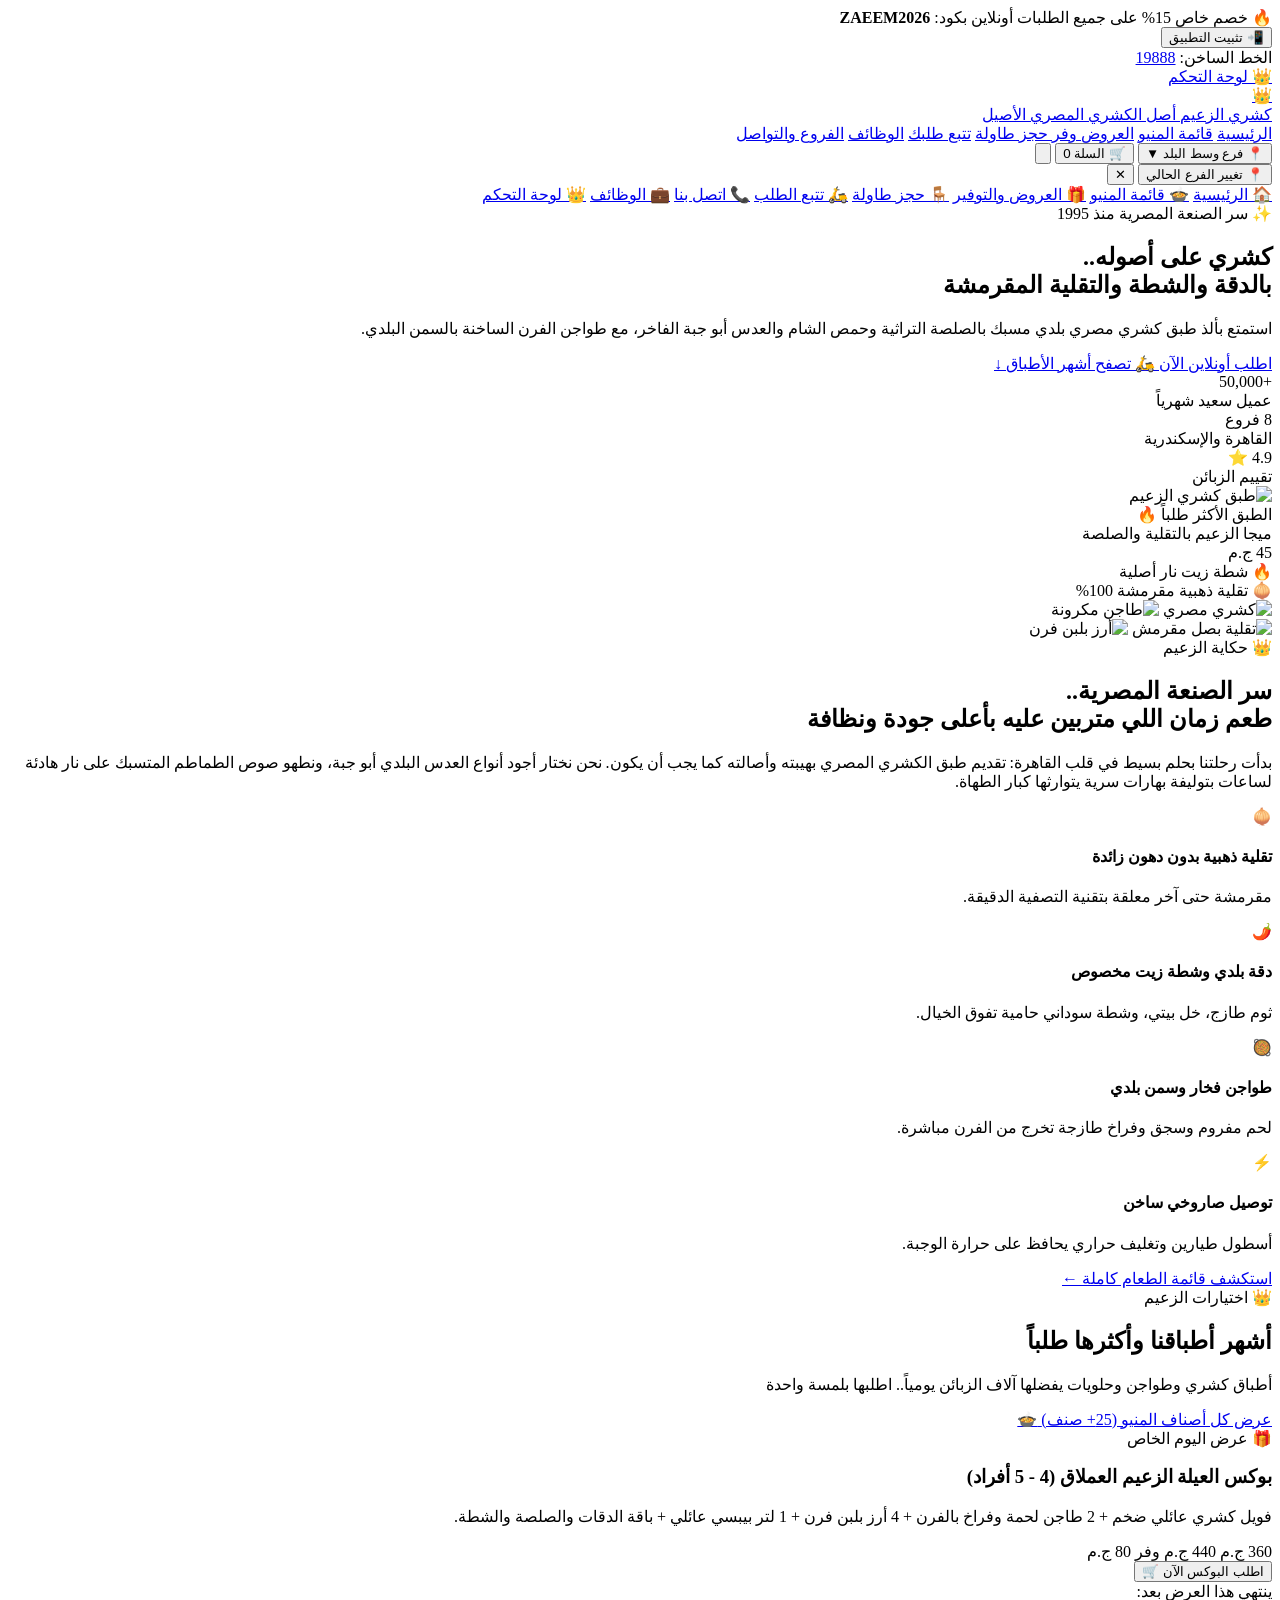
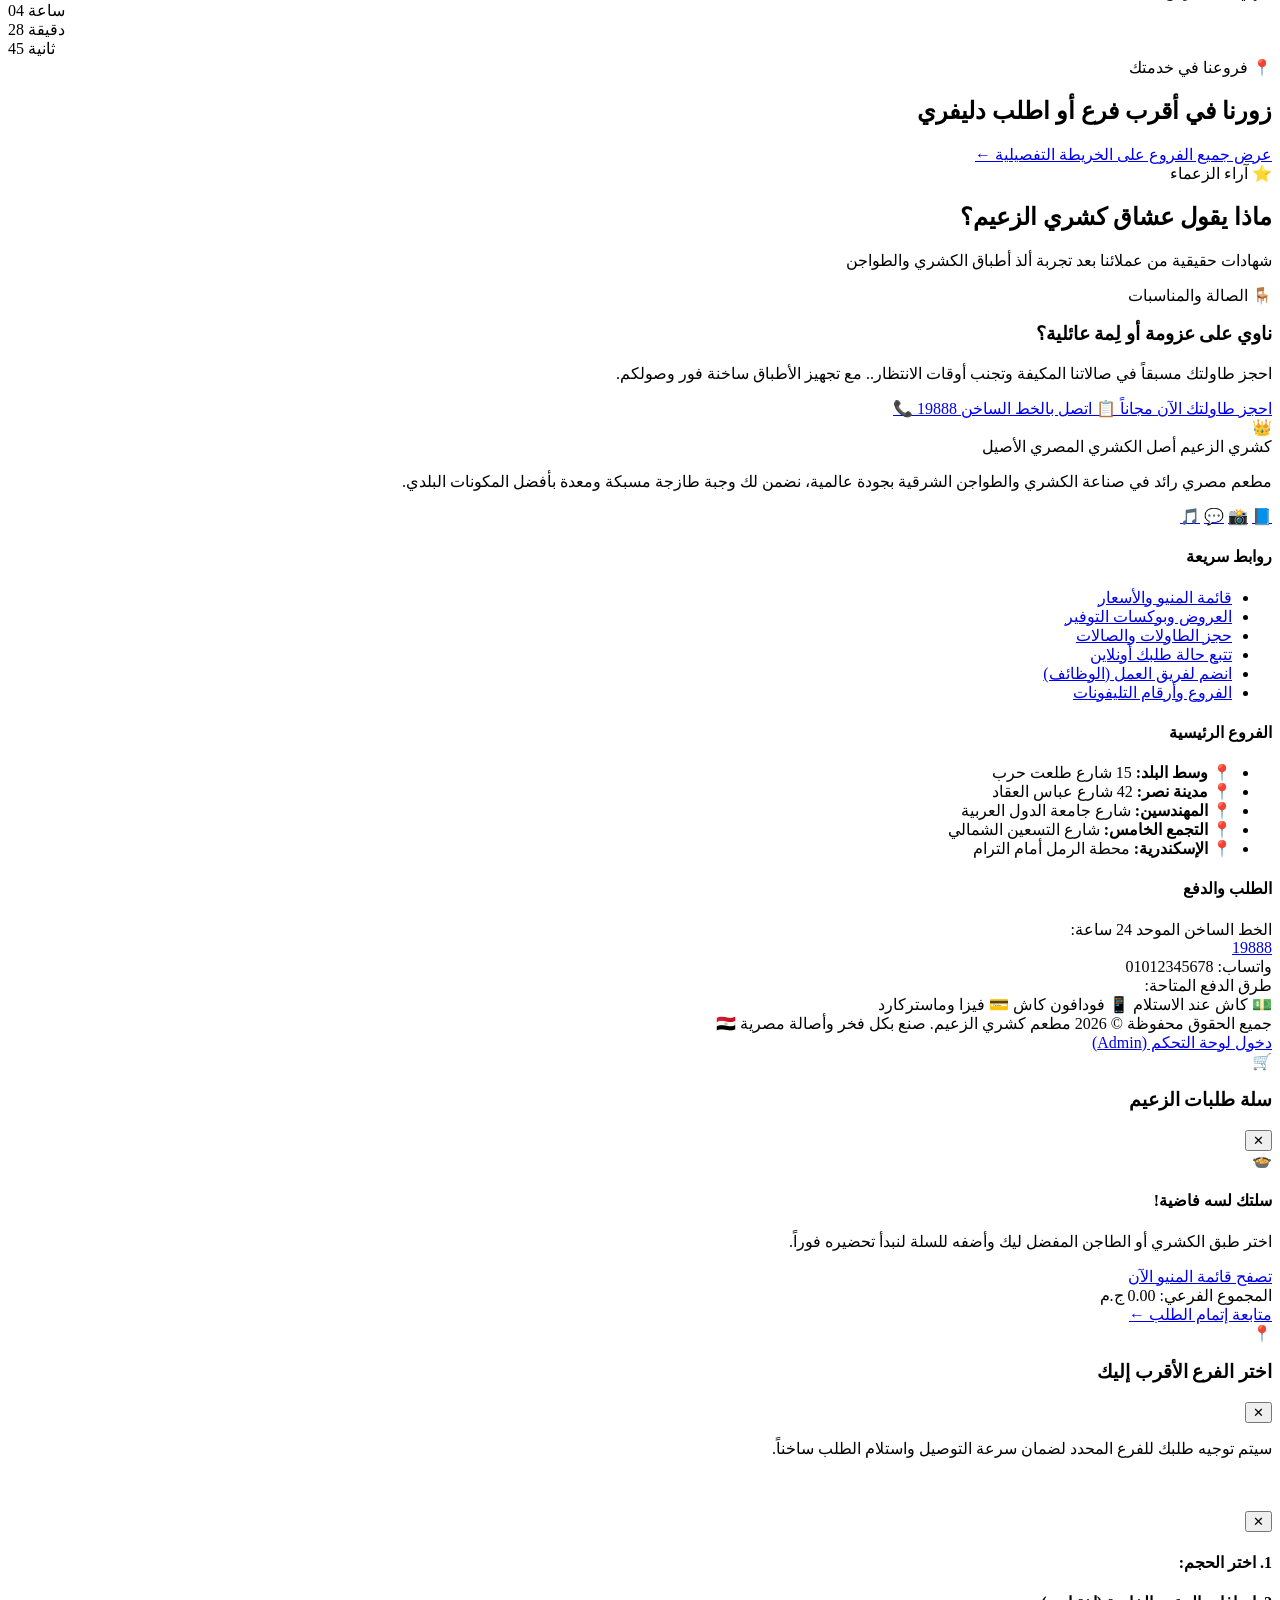
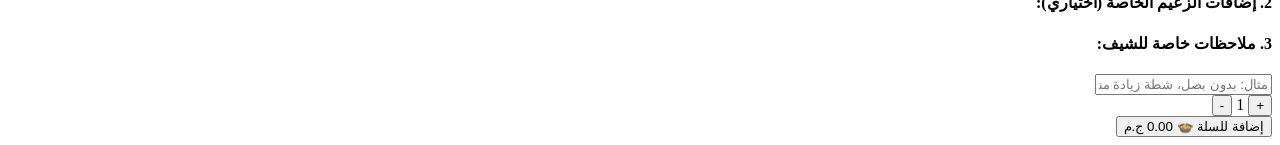
==== index.html @ eee0608e "Add files via upload" ====
<!DOCTYPE html>
<html lang="ar" dir="rtl" class="scroll-smooth">
<head>
  <meta charset="UTF-8" />
  <meta name="viewport" content="width=device-width, initial-scale=1.0" />
  <title>كشري الزعيم | أصل الكشري المصري الأصيل</title>
  <meta name="description" content="كشري الزعيم - مطعم كشري مصري أصيل يقدم أشهى أطباق الكشري والطواجن بالفرن والحلويات الشرقية. اطلب أونلاين واستمتع بتوصيل فوري ساخن لباب بيتك." />
  <meta name="keywords" content="كشري الزعيم, كشري مصري, طواجن مكرونة, دقة, شطة زيت, تقلية, مطعم كشري, توصيل كشري" />
  <meta property="og:title" content="كشري الزعيم | أصل الكشري المصري الأصيل" />
  <meta property="og:description" content="كشري بالدقة والشطة والتقلية المقرمشة.. اطلب الآن واستفد بخصم 15% بكود ZAEEM2026" />
  <meta property="og:type" content="restaurant.restaurant" />
  <meta name="theme-color" content="#991b1b" />
  <link rel="manifest" href="./manifest.json" />

  <!-- Tailwind CSS CDN -->
  <script src="https://cdn.tailwindcss.com"></script>
  <script>
    tailwind.config = {
      darkMode: 'class',
      theme: {
        extend: {
          colors: {
            zaeem: {
              red: '#991b1b',
              redHover: '#7f1d1d',
              gold: '#d97706',
              goldHover: '#b45309',
              brown: '#78350f',
              cream: '#fffdf9',
              dark: '#18181b'
            }
          }
        }
      }
    }
  </script>

  <!-- Google Fonts & Custom Stylesheet -->
  <link rel="stylesheet" href="./css/custom.css" />
</head>
<body class="bg-[#fffdf9] text-zinc-900 selection:bg-amber-500 selection:text-white flex flex-col min-h-screen">

  <!-- ================= TOP ANNOUNCEMENT BAR ================= -->
  <div class="bg-gradient-to-r from-red-950 via-red-900 to-amber-900 text-amber-200 text-xs py-2 px-4 border-b border-amber-800/40">
    <div class="max-w-7xl mx-auto flex flex-wrap items-center justify-between gap-2">
      <div class="flex items-center gap-2 font-medium">
        <span class="inline-block animate-pulse">🔥</span>
        <span>خصم خاص 15% على جميع الطلبات أونلاين بكود: <strong class="bg-amber-500 text-red-950 px-2 py-0.5 rounded font-black tracking-wider">ZAEEM2026</strong></span>
      </div>
      <div class="flex items-center gap-4 text-xs font-semibold">
        <button id="pwa-install-btn" class="hidden bg-amber-600 hover:bg-amber-500 text-white px-2.5 py-0.5 rounded-full transition flex items-center gap-1">
          <span>📲 تثبيت التطبيق</span>
        </button>
        <div class="flex items-center gap-1 text-white">
          <span>الخط الساخن:</span>
          <a href="tel:19888" class="font-extrabold text-amber-400 hover:underline" dir="ltr">19888</a>
        </div>
        <a href="./admin.html" class="bg-amber-400/20 hover:bg-amber-400/30 text-amber-300 px-2.5 py-0.5 rounded-md border border-amber-400/40 transition flex items-center gap-1">
          <span>👑 لوحة التحكم</span>
        </a>
      </div>
    </div>
  </div>

  <!-- ================= HEADER & NAVBAR ================= -->
  <header class="sticky top-0 z-40 bg-white/95 backdrop-blur-md border-b border-stone-200 shadow-sm transition-all">
    <div class="max-w-7xl mx-auto px-4 sm:px-6 lg:px-8">
      <div class="flex items-center justify-between h-20">
        
        <!-- Logo and Brand -->
        <a href="./index.html" class="flex items-center gap-3 group">
          <div class="w-12 h-12 rounded-2xl bg-gradient-to-br from-red-800 to-amber-600 flex items-center justify-center text-white text-2xl shadow-md group-hover:scale-105 transition transform">
            👑
          </div>
          <div>
            <span class="text-2xl font-black tracking-tight text-red-900 group-hover:text-amber-700 transition">كشري الزعيم</span>
            <span class="block text-[11px] font-bold text-amber-700 -mt-1 tracking-wider">أصل الكشري المصري الأصيل</span>
          </div>
        </a>

        <!-- Desktop Navigation Links -->
        <nav class="hidden md:flex items-center gap-6 text-sm font-bold text-zinc-700">
          <a href="./index.html" class="text-red-800 border-b-2 border-red-800 pb-1">الرئيسية</a>
          <a href="./menu.html" class="hover:text-red-800 transition">قائمة المنيو</a>
          <a href="./offers.html" class="hover:text-red-800 transition flex items-center gap-1">
            <span>العروض</span>
            <span class="bg-red-600 text-white text-[10px] px-1.5 py-0.2 rounded-full font-extrabold animate-bounce">وفر</span>
          </a>
          <a href="./reserve.html" class="hover:text-red-800 transition">حجز طاولة</a>
          <a href="./track.html" class="hover:text-red-800 transition">تتبع طلبك</a>
          <a href="./careers.html" class="hover:text-red-800 transition">الوظائف</a>
          <a href="./contact.html" class="hover:text-red-800 transition">الفروع والتواصل</a>
        </nav>

        <!-- Header Actions: Branch Picker & Cart Drawer Button -->
        <div class="flex items-center gap-3">
          
          <!-- Branch Selector Button -->
          <button class="open-branch-modal-btn hidden sm:flex items-center gap-1.5 bg-stone-100 hover:bg-amber-100/80 text-zinc-800 text-xs font-bold px-3 py-2 rounded-xl border border-stone-200 transition">
            <span class="text-amber-600">📍</span>
            <span id="current-branch-label" class="truncate max-w-[130px]">فرع وسط البلد</span>
            <span class="text-stone-400 text-[10px]">▼</span>
          </button>

          <!-- Interactive Cart Trigger Button -->
          <button class="open-cart-btn relative bg-gradient-to-r from-red-800 to-red-700 hover:from-red-900 hover:to-red-800 text-white px-4 py-2 rounded-xl font-bold text-sm shadow-md hover:shadow-lg transition flex items-center gap-2">
            <span>🛒</span>
            <span class="hidden sm:inline">السلة</span>
            <span class="cart-count-badge transform scale-0 transition-transform w-5 h-5 rounded-full bg-amber-400 text-red-950 text-xs font-black flex items-center justify-center">
              0
            </span>
          </button>

          <!-- Mobile Menu Toggle Button -->
          <button id="mobile-menu-btn" class="md:hidden p-2 rounded-xl text-zinc-700 hover:bg-stone-100 transition">
            <svg class="w-6 h-6" fill="none" stroke="currentColor" viewBox="0 0 24 24"><path stroke-linecap="round" stroke-linejoin="round" stroke-width="2" d="M4 6h16M4 12h16M4 18h16" /></svg>
          </button>
        </div>

      </div>
    </div>

    <!-- Mobile Navigation Drawer -->
    <div id="mobile-menu" class="hidden md:hidden border-t border-stone-200 bg-white px-4 pt-3 pb-6 space-y-3 shadow-xl">
      <div class="flex justify-between items-center pb-2 border-b border-stone-100">
        <button class="open-branch-modal-btn flex items-center gap-1 text-xs font-bold text-amber-800 bg-amber-50 px-3 py-1.5 rounded-lg border border-amber-200">
          <span>📍</span>
          <span>تغيير الفرع الحالي</span>
        </button>
        <button id="close-mobile-menu" class="text-stone-400 hover:text-zinc-800 font-bold text-lg p-1">✕</button>
      </div>
      <div class="grid grid-cols-2 gap-2 text-sm font-bold text-zinc-800 pt-1">
        <a href="./index.html" class="p-2.5 rounded-lg bg-red-50 text-red-800">🏠 الرئيسية</a>
        <a href="./menu.html" class="p-2.5 rounded-lg hover:bg-stone-50">🍲 قائمة المنيو</a>
        <a href="./offers.html" class="p-2.5 rounded-lg hover:bg-stone-50">🎁 العروض والتوفير</a>
        <a href="./reserve.html" class="p-2.5 rounded-lg hover:bg-stone-50">🪑 حجز طاولة</a>
        <a href="./track.html" class="p-2.5 rounded-lg hover:bg-stone-50">🛵 تتبع الطلب</a>
        <a href="./contact.html" class="p-2.5 rounded-lg hover:bg-stone-50">📞 اتصل بنا</a>
        <a href="./careers.html" class="p-2.5 rounded-lg hover:bg-stone-50">💼 الوظائف</a>
        <a href="./admin.html" class="p-2.5 rounded-lg bg-amber-500/10 text-amber-900">👑 لوحة التحكم</a>
      </div>
    </div>
  </header>

  <!-- ================= HERO SECTION ================= -->
  <section class="relative bg-gradient-to-b from-stone-900 via-stone-900 to-red-950 text-white overflow-hidden pt-12 pb-20 md:py-24">
    <!-- Background Texture and Accents -->
    <div class="absolute inset-0 opacity-15 bg-[radial-gradient(#f59e0b_1px,transparent_1px)] [background-size:16px_16px]"></div>
    <div class="absolute -top-40 -left-40 w-96 h-96 bg-red-600/20 rounded-full blur-3xl pointer-events-none"></div>
    <div class="absolute -bottom-40 -right-40 w-96 h-96 bg-amber-500/20 rounded-full blur-3xl pointer-events-none"></div>

    <div class="relative max-w-7xl mx-auto px-4 sm:px-6 lg:px-8">
      <div class="grid grid-cols-1 lg:grid-cols-12 gap-12 items-center">
        
        <!-- Hero Text and CTAs -->
        <div class="lg:col-span-7 space-y-6 text-center lg:text-right">
          
          <div class="inline-flex items-center gap-2 bg-amber-500/20 text-amber-300 border border-amber-500/30 px-3.5 py-1.5 rounded-full text-xs sm:text-sm font-bold shadow-inner">
            <span>✨</span>
            <span>سر الصنعة المصرية منذ 1995</span>
          </div>

          <h1 class="text-4xl sm:text-5xl lg:text-6xl font-black leading-tight tracking-tight text-white">
            كشري على أصوله.. <br />
            <span class="text-transparent bg-clip-text bg-gradient-to-r from-amber-400 via-amber-300 to-yellow-200">
              بالدقة والشطة والتقلية المقرمشة
            </span>
          </h1>

          <p class="text-stone-300 text-base sm:text-lg max-w-2xl mx-auto lg:mx-0 font-medium leading-relaxed">
            استمتع بألذ طبق كشري مصري بلدي مسبك بالصلصة التراثية وحمص الشام والعدس أبو جبة الفاخر، مع طواجن الفرن الساخنة بالسمن البلدي.
          </p>

          <!-- Primary Action Buttons -->
          <div class="flex flex-wrap items-center justify-center lg:justify-start gap-4 pt-4">
            <a href="./menu.html" class="bg-gradient-to-r from-amber-500 to-amber-600 hover:from-amber-600 hover:to-amber-700 text-stone-950 font-black px-8 py-4 rounded-2xl shadow-gold hover:shadow-xl hover:scale-105 transition transform flex items-center gap-2 text-base">
              <span>اطلب أونلاين الآن</span>
              <span class="text-xl">🛵</span>
            </a>
            <a href="#featured-section" class="bg-white/10 hover:bg-white/20 text-white font-bold px-6 py-4 rounded-2xl border border-white/20 backdrop-blur-sm transition flex items-center gap-2 text-base">
              <span>تصفح أشهر الأطباق</span>
              <span>↓</span>
            </a>
          </div>

          <!-- Live Trust Badges & Counters -->
          <div class="grid grid-cols-3 gap-4 pt-6 border-t border-stone-800 max-w-lg mx-auto lg:mx-0">
            <div class="text-center lg:text-right">
              <div class="text-2xl sm:text-3xl font-black text-amber-400">+50,000</div>
              <div class="text-xs text-stone-400 font-semibold">عميل سعيد شهرياً</div>
            </div>
            <div class="text-center lg:text-right">
              <div class="text-2xl sm:text-3xl font-black text-amber-400">8 فروع</div>
              <div class="text-xs text-stone-400 font-semibold">القاهرة والإسكندرية</div>
            </div>
            <div class="text-center lg:text-right">
              <div class="text-2xl sm:text-3xl font-black text-amber-400">4.9 ⭐</div>
              <div class="text-xs text-stone-400 font-semibold">تقييم الزبائن</div>
            </div>
          </div>

        </div>

        <!-- Hero Graphic with 3D Dish Presentation -->
        <div class="lg:col-span-5 flex justify-center relative">
          <div class="relative w-72 sm:w-96 h-72 sm:h-96">
            <!-- Glow background circle -->
            <div class="absolute inset-0 rounded-full bg-gradient-to-tr from-amber-500/30 via-red-600/30 to-amber-300/20 blur-2xl animate-pulse"></div>
            
            <!-- Hero Dish Card -->
            <div class="relative w-full h-full rounded-3xl overflow-hidden shadow-2xl border-4 border-amber-500/40 transform hover:rotate-1 transition duration-500 group">
              <img src="https://images.unsplash.com/photo-1546069901-ba9599a7e63c?auto=format&fit=crop&w=800&q=80" alt="طبق كشري الزعيم" class="w-full h-full object-cover group-hover:scale-105 transition duration-700" />
              
              <!-- Floating Steam overlay simulation -->
              <div class="absolute bottom-4 right-4 left-4 bg-black/75 backdrop-blur-md p-4 rounded-2xl border border-amber-500/40 text-white">
                <div class="flex items-center justify-between">
                  <div>
                    <div class="text-xs text-amber-400 font-bold">الطبق الأكثر طلباً 🔥</div>
                    <div class="font-extrabold text-base">ميجا الزعيم بالتقلية والصلصة</div>
                  </div>
                  <span class="text-xl font-black text-amber-400 bg-amber-950/80 px-2.5 py-1 rounded-xl border border-amber-500/40">45 ج.م</span>
                </div>
              </div>
            </div>

            <!-- Floating Badge Left -->
            <div class="absolute -top-4 -right-4 bg-red-700 text-white font-bold text-xs px-3.5 py-2 rounded-2xl shadow-lg border border-red-500 animate-float">
              🔥 شطة زيت نار أصلية
            </div>

            <!-- Floating Badge Right -->
            <div class="absolute -bottom-4 -left-4 bg-amber-500 text-zinc-950 font-black text-xs px-3.5 py-2 rounded-2xl shadow-lg border border-amber-400 animate-float" style="animation-delay: 1.5s;">
              🧅 تقلية ذهبية مقرمشة 100%
            </div>

          </div>
        </div>

      </div>
    </div>
  </section>

  <!-- ================= ABOUT US / STORY SECTION ================= -->
  <section class="py-16 md:py-24 bg-[#fcf9f2] border-b border-stone-200">
    <div class="max-w-7xl mx-auto px-4 sm:px-6 lg:px-8">
      <div class="grid grid-cols-1 lg:grid-cols-12 gap-12 items-center">
        
        <!-- Story Graphic collage -->
        <div class="lg:col-span-5 grid grid-cols-2 gap-4">
          <div class="space-y-4">
            <img src="https://images.unsplash.com/photo-1512621776951-a57141f2eefd?auto=format&fit=crop&w=600&q=80" alt="كشري مصري" class="rounded-2xl shadow-md object-cover h-48 w-full border-2 border-amber-200" />
            <img src="https://images.unsplash.com/photo-1551183053-bf91a1d81141?auto=format&fit=crop&w=600&q=80" alt="طاجن مكرونة" class="rounded-2xl shadow-md object-cover h-64 w-full border-2 border-amber-200" />
          </div>
          <div class="space-y-4 pt-6">
            <img src="https://images.unsplash.com/photo-1618160702438-9b02ab6515c9?auto=format&fit=crop&w=600&q=80" alt="تقلية بصل مقرمش" class="rounded-2xl shadow-md object-cover h-64 w-full border-2 border-amber-200" />
            <img src="https://images.unsplash.com/photo-1579954115545-a95591f28bfc?auto=format&fit=crop&w=600&q=80" alt="أرز بلبن فرن" class="rounded-2xl shadow-md object-cover h-48 w-full border-2 border-amber-200" />
          </div>
        </div>

        <!-- Story Text -->
        <div class="lg:col-span-7 space-y-6">
          <div class="inline-block text-red-800 font-extrabold text-sm bg-red-100/80 px-3 py-1 rounded-lg border border-red-200">
            👑 حكاية الزعيم
          </div>
          <h2 class="text-3xl sm:text-4xl font-black text-zinc-900 leading-tight">
            سر الصنعة المصرية.. <br />
            <span class="text-red-800">طعم زمان اللي متربين عليه بأعلى جودة ونظافة</span>
          </h2>
          <p class="text-stone-700 leading-relaxed font-medium text-base">
            بدأت رحلتنا بحلم بسيط في قلب القاهرة: تقديم طبق الكشري المصري بهيبته وأصالته كما يجب أن يكون. نحن نختار أجود أنواع العدس البلدي أبو جبة، ونطهو صوص الطماطم المتسبك على نار هادئة لساعات بتوليفة بهارات سرية يتوارثها كبار الطهاة.
          </p>
          
          <div class="grid grid-cols-1 sm:grid-cols-2 gap-4 pt-2">
            <div class="p-4 rounded-xl bg-white border border-stone-200 shadow-sm flex items-start gap-3">
              <span class="text-2xl bg-amber-100 p-2 rounded-lg text-amber-800">🧅</span>
              <div>
                <h4 class="font-bold text-zinc-900 text-sm">تقلية ذهبية بدون دهون زائدة</h4>
                <p class="text-xs text-stone-600 mt-0.5">مقرمشة حتى آخر معلقة بتقنية التصفية الدقيقة.</p>
              </div>
            </div>

            <div class="p-4 rounded-xl bg-white border border-stone-200 shadow-sm flex items-start gap-3">
              <span class="text-2xl bg-red-100 p-2 rounded-lg text-red-800">🌶️</span>
              <div>
                <h4 class="font-bold text-zinc-900 text-sm">دقة بلدي وشطة زيت مخصوص</h4>
                <p class="text-xs text-stone-600 mt-0.5">ثوم طازج، خل بيتي، وشطة سوداني حامية تفوق الخيال.</p>
              </div>
            </div>

            <div class="p-4 rounded-xl bg-white border border-stone-200 shadow-sm flex items-start gap-3">
              <span class="text-2xl bg-green-100 p-2 rounded-lg text-green-800">🥘</span>
              <div>
                <h4 class="font-bold text-zinc-900 text-sm">طواجن فخار وسمن بلدي</h4>
                <p class="text-xs text-stone-600 mt-0.5">لحم مفروم وسجق وفراخ طازجة تخرج من الفرن مباشرة.</p>
              </div>
            </div>

            <div class="p-4 rounded-xl bg-white border border-stone-200 shadow-sm flex items-start gap-3">
              <span class="text-2xl bg-blue-100 p-2 rounded-lg text-blue-800">⚡</span>
              <div>
                <h4 class="font-bold text-zinc-900 text-sm">توصيل صاروخي ساخن</h4>
                <p class="text-xs text-stone-600 mt-0.5">أسطول طيارين وتغليف حراري يحافظ على حرارة الوجبة.</p>
              </div>
            </div>
          </div>

          <div class="pt-4">
            <a href="./menu.html" class="inline-flex items-center gap-2 bg-red-800 hover:bg-red-900 text-white font-bold px-6 py-3 rounded-xl shadow-md transition">
              <span>استكشف قائمة الطعام كاملة</span>
              <span>←</span>
            </a>
          </div>

        </div>

      </div>
    </div>
  </section>

  <!-- ================= FEATURED DISHES SECTION ================= -->
  <section id="featured-section" class="py-16 md:py-24 max-w-7xl mx-auto px-4 sm:px-6 lg:px-8">
    <div class="text-center max-w-3xl mx-auto mb-12 space-y-3">
      <div class="inline-block text-amber-800 font-extrabold text-sm bg-amber-100 px-3 py-1 rounded-lg">
        👑 اختيارات الزعيم
      </div>
      <h2 class="text-3xl sm:text-4xl font-black text-zinc-900">أشهر أطباقنا وأكثرها طلباً</h2>
      <p class="text-stone-600 font-medium">أطباق كشري وطواجن وحلويات يفضلها آلاف الزبائن يومياً.. اطلبها بلمسة واحدة</p>
    </div>

    <!-- Featured Grid (Dynamic Loaded from JS) -->
    <div id="featured-dishes-grid" class="grid grid-cols-1 sm:grid-cols-2 lg:grid-cols-4 gap-6">
      <!-- Injected via JavaScript -->
    </div>

    <div class="text-center mt-10">
      <a href="./menu.html" class="inline-flex items-center gap-2 bg-stone-900 hover:bg-amber-600 text-white font-black px-8 py-3.5 rounded-xl shadow-md transition transform hover:scale-105">
        <span>عرض كل أصناف المنيو (25+ صنف)</span>
        <span>🍲</span>
      </a>
    </div>
  </section>

  <!-- ================= SPECIAL OFFER & COMBO BANNER ================= -->
  <section class="py-12 bg-gradient-to-r from-red-900 via-stone-900 to-amber-950 text-white relative overflow-hidden border-y-4 border-amber-500">
    <div class="max-w-7xl mx-auto px-4 sm:px-6 lg:px-8 relative z-10">
      <div class="grid grid-cols-1 lg:grid-cols-12 gap-8 items-center">
        
        <div class="lg:col-span-8 space-y-4 text-center lg:text-right">
          <div class="inline-flex items-center gap-2 bg-amber-500 text-zinc-950 font-black px-3 py-1 rounded-md text-xs">
            <span>🎁 عرض اليوم الخاص</span>
          </div>
          <h3 class="text-2xl sm:text-4xl font-black text-white">
            بوكس العيلة الزعيم العملاق (4 - 5 أفراد)
          </h3>
          <p class="text-stone-300 text-sm sm:text-base max-w-2xl font-medium">
            فويل كشري عائلي ضخم + 2 طاجن لحمة وفراخ بالفرن + 4 أرز بلبن فرن + 1 لتر بيبسي عائلي + باقة الدقات والصلصة والشطة.
          </p>
          <div class="flex flex-wrap items-center justify-center lg:justify-start gap-4 pt-2">
            <div class="flex items-baseline gap-2">
              <span class="text-3xl font-black text-amber-400">360 ج.م</span>
              <span class="text-lg line-through text-stone-400">440 ج.م</span>
              <span class="bg-red-600 text-white text-xs font-bold px-2 py-0.5 rounded">وفر 80 ج.م</span>
            </div>
            <button onclick="window.openDishCustomizer('combo-family-mega')" class="bg-amber-500 hover:bg-amber-400 text-stone-950 font-black px-6 py-2.5 rounded-xl shadow-lg transition">
              اطلب البوكس الآن 🛒
            </button>
          </div>
        </div>

        <div class="lg:col-span-4 flex justify-center">
          <div class="bg-white/10 backdrop-blur-md p-6 rounded-2xl border border-white/20 text-center w-full max-w-xs">
            <div class="text-xs font-bold text-amber-300 mb-2">ينتهي هذا العرض بعد:</div>
            <div class="flex justify-center gap-3 text-white font-black" dir="ltr">
              <div class="bg-stone-950/80 px-3 py-2 rounded-xl border border-amber-500/40">
                <span class="text-2xl text-amber-400">04</span>
                <span class="block text-[10px] text-stone-400">ساعة</span>
              </div>
              <div class="bg-stone-950/80 px-3 py-2 rounded-xl border border-amber-500/40">
                <span class="text-2xl text-amber-400">28</span>
                <span class="block text-[10px] text-stone-400">دقيقة</span>
              </div>
              <div class="bg-stone-950/80 px-3 py-2 rounded-xl border border-amber-500/40">
                <span class="text-2xl text-amber-400">45</span>
                <span class="block text-[10px] text-stone-400">ثانية</span>
              </div>
            </div>
          </div>
        </div>

      </div>
    </div>
  </section>

  <!-- ================= BRANCHES & MAP SECTION ================= -->
  <section class="py-16 md:py-24 bg-[#fffdf9] border-b border-stone-200">
    <div class="max-w-7xl mx-auto px-4 sm:px-6 lg:px-8">
      
      <div class="flex flex-col md:flex-row md:items-end justify-between mb-12 gap-4">
        <div>
          <div class="text-red-800 font-extrabold text-sm bg-red-100 inline-block px-3 py-1 rounded-lg">📍 فروعنا في خدمتك</div>
          <h2 class="text-3xl sm:text-4xl font-black text-zinc-900 mt-2">زورنا في أقرب فرع أو اطلب دليفري</h2>
        </div>
        <a href="./contact.html" class="text-sm font-bold text-amber-700 hover:text-amber-800 flex items-center gap-1">
          <span>عرض جميع الفروع على الخريطة التفصيلية</span>
          <span>←</span>
        </a>
      </div>

      <div class="grid grid-cols-1 md:grid-cols-2 lg:grid-cols-3 gap-6" id="branches-home-grid">
        <!-- Injected via JS -->
      </div>

    </div>
  </section>

  <!-- ================= TESTIMONIALS SECTION ================= -->
  <section class="py-16 md:py-24 bg-[#fcf9f2]">
    <div class="max-w-7xl mx-auto px-4 sm:px-6 lg:px-8">
      
      <div class="text-center max-w-3xl mx-auto mb-12 space-y-3">
        <div class="inline-block text-amber-800 font-extrabold text-sm bg-amber-100 px-3 py-1 rounded-lg">
          ⭐ آراء الزعماء
        </div>
        <h2 class="text-3xl sm:text-4xl font-black text-zinc-900">ماذا يقول عشاق كشري الزعيم؟</h2>
        <p class="text-stone-600 font-medium">شهادات حقيقية من عملائنا بعد تجربة ألذ أطباق الكشري والطواجن</p>
      </div>

      <div class="grid grid-cols-1 md:grid-cols-3 gap-6" id="testimonials-grid">
        <!-- Injected via JS -->
      </div>

    </div>
  </section>

  <!-- ================= TABLE BOOKING CTA ================= -->
  <section class="py-16 bg-gradient-to-br from-amber-600 to-red-900 text-white relative">
    <div class="max-w-7xl mx-auto px-4 sm:px-6 lg:px-8">
      <div class="bg-stone-950/90 rounded-3xl p-8 sm:p-12 border-2 border-amber-400/40 shadow-2xl flex flex-col lg:flex-row items-center justify-between gap-8">
        <div class="space-y-3 text-center lg:text-right">
          <span class="text-xs font-black bg-amber-500 text-stone-950 px-3 py-1 rounded-full uppercase tracking-wider">🪑 الصالة والمناسبات</span>
          <h3 class="text-2xl sm:text-3xl font-black text-white">ناوي على عزومة أو لِمة عائلية؟</h3>
          <p class="text-stone-300 text-sm sm:text-base max-w-xl">
            احجز طاولتك مسبقاً في صالاتنا المكيفة وتجنب أوقات الانتظار.. مع تجهيز الأطباق ساخنة فور وصولكم.
          </p>
        </div>
        <div class="flex flex-wrap gap-4 justify-center">
          <a href="./reserve.html" class="bg-amber-500 hover:bg-amber-400 text-stone-950 font-black px-8 py-4 rounded-2xl shadow-gold hover:shadow-xl transition transform hover:scale-105">
            احجز طاولتك الآن مجاناً 📋
          </a>
          <a href="tel:19888" class="bg-white/10 hover:bg-white/20 text-white font-bold px-6 py-4 rounded-2xl border border-white/20 transition flex items-center gap-2">
            <span>اتصل بالخط الساخن 19888</span>
            <span>📞</span>
          </a>
        </div>
      </div>
    </div>
  </section>

  <!-- ================= FOOTER ================= -->
  <footer class="bg-stone-950 text-stone-400 pt-16 pb-12 border-t border-stone-800 text-sm mt-auto">
    <div class="max-w-7xl mx-auto px-4 sm:px-6 lg:px-8">
      <div class="grid grid-cols-1 md:grid-cols-2 lg:grid-cols-4 gap-10 pb-12 border-b border-stone-800">
        
        <!-- Col 1: Brand Info -->
        <div class="space-y-4">
          <div class="flex items-center gap-3">
            <div class="w-10 h-10 rounded-xl bg-gradient-to-br from-red-700 to-amber-500 flex items-center justify-center text-white text-xl">
              👑
            </div>
            <div>
              <span class="text-xl font-black text-white">كشري الزعيم</span>
              <span class="block text-[10px] text-amber-500 font-bold">أصل الكشري المصري الأصيل</span>
            </div>
          </div>
          <p class="text-xs text-stone-400 leading-relaxed">
            مطعم مصري رائد في صناعة الكشري والطواجن الشرقية بجودة عالمية، نضمن لك وجبة طازجة مسبكة ومعدة بأفضل المكونات البلدي.
          </p>
          <div class="flex items-center gap-3 pt-2">
            <a href="#" class="w-8 h-8 rounded-lg bg-stone-900 hover:bg-amber-600 text-white flex items-center justify-center transition">📘</a>
            <a href="#" class="w-8 h-8 rounded-lg bg-stone-900 hover:bg-amber-600 text-white flex items-center justify-center transition">📸</a>
            <a href="#" class="w-8 h-8 rounded-lg bg-stone-900 hover:bg-amber-600 text-white flex items-center justify-center transition">💬</a>
            <a href="#" class="w-8 h-8 rounded-lg bg-stone-900 hover:bg-amber-600 text-white flex items-center justify-center transition">🎵</a>
          </div>
        </div>

        <!-- Col 2: Quick Links -->
        <div class="space-y-3">
          <h4 class="text-white font-black text-base">روابط سريعة</h4>
          <ul class="space-y-2 text-xs font-semibold">
            <li><a href="./menu.html" class="hover:text-amber-400 transition">قائمة المنيو والأسعار</a></li>
            <li><a href="./offers.html" class="hover:text-amber-400 transition">العروض وبوكسات التوفير</a></li>
            <li><a href="./reserve.html" class="hover:text-amber-400 transition">حجز الطاولات والصالات</a></li>
            <li><a href="./track.html" class="hover:text-amber-400 transition">تتبع حالة طلبك أونلاين</a></li>
            <li><a href="./careers.html" class="hover:text-amber-400 transition">انضم لفريق العمل (الوظائف)</a></li>
            <li><a href="./contact.html" class="hover:text-amber-400 transition">الفروع وأرقام التليفونات</a></li>
          </ul>
        </div>

        <!-- Col 3: Branches Summary -->
        <div class="space-y-3">
          <h4 class="text-white font-black text-base">الفروع الرئيسية</h4>
          <ul class="space-y-2 text-xs">
            <li>📍 <strong>وسط البلد:</strong> 15 شارع طلعت حرب</li>
            <li>📍 <strong>مدينة نصر:</strong> 42 شارع عباس العقاد</li>
            <li>📍 <strong>المهندسين:</strong> شارع جامعة الدول العربية</li>
            <li>📍 <strong>التجمع الخامس:</strong> شارع التسعين الشمالي</li>
            <li>📍 <strong>الإسكندرية:</strong> محطة الرمل أمام الترام</li>
          </ul>
        </div>

        <!-- Col 4: Hotline & Payments -->
        <div class="space-y-4">
          <h4 class="text-white font-black text-base">الطلب والدفع</h4>
          <div class="bg-stone-900 p-4 rounded-xl border border-stone-800">
            <div class="text-xs text-stone-400">الخط الساخن الموحد 24 ساعة:</div>
            <a href="tel:19888" class="text-2xl font-black text-amber-400 block mt-1 hover:underline" dir="ltr">19888</a>
            <div class="text-[11px] text-stone-400 mt-1">واتساب: <span dir="ltr" class="text-amber-300 font-bold">01012345678</span></div>
          </div>
          <div>
            <div class="text-xs text-stone-400 mb-1.5">طرق الدفع المتاحة:</div>
            <div class="flex flex-wrap gap-2 text-xs font-bold text-stone-300">
              <span class="bg-stone-900 px-2 py-1 rounded border border-stone-800">💵 كاش عند الاستلام</span>
              <span class="bg-stone-900 px-2 py-1 rounded border border-stone-800">📱 فودافون كاش</span>
              <span class="bg-stone-900 px-2 py-1 rounded border border-stone-800">💳 فيزا وماستركارد</span>
            </div>
          </div>
        </div>

      </div>

      <div class="pt-8 flex flex-col sm:flex-row items-center justify-between text-xs text-stone-500 gap-4">
        <div>جميع الحقوق محفوظة © 2026 مطعم كشري الزعيم. صنع بكل فخر وأصالة مصرية 🇪🇬</div>
        <div class="flex gap-4 font-semibold">
          <a href="./admin.html" class="text-amber-500 hover:underline">دخول لوحة التحكم (Admin)</a>
        </div>
      </div>
    </div>
  </footer>

  <!-- ================= MINI CART SLIDE-OVER DRAWER ================= -->
  <div id="cart-backdrop" class="fixed inset-0 bg-black/60 z-50 hidden transition-opacity opacity-0 drawer-backdrop"></div>
  
  <div id="cart-drawer" class="fixed inset-y-0 left-0 max-w-full w-full sm:w-96 bg-white shadow-2xl z-50 transform translate-x-full transition-transform duration-300 ease-in-out flex flex-col drawer-content">
    
    <!-- Drawer Header -->
    <div class="p-4 bg-red-900 text-white flex items-center justify-between border-b border-red-800">
      <div class="flex items-center gap-2">
        <span class="text-xl">🛒</span>
        <h3 class="font-extrabold text-base">سلة طلبات الزعيم</h3>
      </div>
      <button id="close-cart-btn" class="text-amber-300 hover:text-white p-1 font-bold text-lg">✕</button>
    </div>

    <!-- Empty State -->
    <div id="cart-empty-state" class="flex-1 flex flex-col items-center justify-center p-6 text-center space-y-3">
      <div class="w-20 h-20 bg-amber-50 rounded-full flex items-center justify-center text-4xl text-amber-600">
        🍲
      </div>
      <h4 class="font-bold text-zinc-800 text-lg">سلتك لسه فاضية!</h4>
      <p class="text-stone-500 text-xs max-w-xs">اختر طبق الكشري أو الطاجن المفضل ليك وأضفه للسلة لنبدأ تحضيره فوراً.</p>
      <a href="./menu.html" onclick="closeMiniCart()" class="bg-amber-600 hover:bg-amber-700 text-white text-xs font-bold px-5 py-2.5 rounded-xl transition">
        تصفح قائمة المنيو الآن
      </a>
    </div>

    <!-- Items List -->
    <div id="cart-items-list" class="flex-1 overflow-y-auto p-4 space-y-3">
      <!-- Injected via JS -->
    </div>

    <!-- Drawer Footer -->
    <div id="cart-drawer-footer" class="p-4 bg-stone-50 border-t border-stone-200 space-y-3 hidden">
      <div class="flex items-center justify-between text-sm">
        <span class="font-bold text-stone-600">المجموع الفرعي:</span>
        <span id="cart-drawer-total" class="font-black text-red-900 text-lg">0.00 ج.م</span>
      </div>
      <div class="grid grid-cols-2 gap-2">
        <a href="./checkout.html" class="col-span-2 bg-gradient-to-r from-red-800 to-red-700 hover:from-red-900 hover:to-red-800 text-white text-center font-black py-3 rounded-xl shadow-md transition flex items-center justify-center gap-2">
          <span>متابعة إتمام الطلب</span>
          <span>←</span>
        </a>
      </div>
    </div>

  </div>

  <!-- ================= BRANCH SELECTOR MODAL ================= -->
  <div id="branch-modal" class="fixed inset-0 bg-black/60 z-50 hidden flex items-center justify-center p-4">
    <div class="bg-white rounded-3xl max-w-lg w-full p-6 shadow-2xl border border-stone-200 space-y-4 max-h-[90vh] flex flex-col">
      <div class="flex items-center justify-between border-b border-stone-100 pb-3">
        <div class="flex items-center gap-2">
          <span class="text-xl">📍</span>
          <h3 class="font-black text-zinc-900 text-lg">اختر الفرع الأقرب إليك</h3>
        </div>
        <button id="close-branch-modal" class="text-stone-400 hover:text-zinc-800 font-bold">✕</button>
      </div>
      <p class="text-xs text-stone-500 font-medium">سيتم توجيه طلبك للفرع المحدد لضمان سرعة التوصيل واستلام الطلب ساخناً.</p>
      
      <div id="branch-modal-list" class="space-y-2 overflow-y-auto flex-1 pr-1">
        <!-- Injected via JS -->
      </div>
    </div>
  </div>

  <!-- ================= DISH CUSTOMIZER MODAL ================= -->
  <div id="dish-customizer-modal" class="fixed inset-0 bg-black/70 z-50 hidden flex items-center justify-center p-4 overflow-y-auto">
    <div class="bg-white rounded-3xl max-w-md w-full p-5 sm:p-6 shadow-2xl border border-amber-200 space-y-5 my-auto max-h-[90vh] flex flex-col">
      
      <div class="flex justify-between items-start">
        <div class="flex items-center gap-3">
          <img id="customizer-dish-image" src="" alt="" class="w-16 h-16 rounded-2xl object-cover shadow-sm border border-amber-200" />
          <div>
            <h3 id="customizer-dish-name" class="font-black text-zinc-900 text-lg"></h3>
            <p id="customizer-dish-desc" class="text-xs text-stone-500 line-clamp-2 mt-0.5"></p>
          </div>
        </div>
        <button id="close-customizer-modal" class="text-stone-400 hover:text-zinc-800 font-bold p-1">✕</button>
      </div>

      <div class="overflow-y-auto flex-1 space-y-4 pr-1">
        <!-- Sizes Selector -->
        <div>
          <h4 class="text-xs font-black text-stone-800 uppercase tracking-wider mb-2">1. اختر الحجم:</h4>
          <div id="customizer-sizes-container" class="space-y-1.5">
            <!-- Injected via JS -->
          </div>
        </div>

        <!-- Addons Selector -->
        <div>
          <h4 class="text-xs font-black text-stone-800 uppercase tracking-wider mb-2">2. إضافات الزعيم الخاصة (اختياري):</h4>
          <div id="customizer-addons-container" class="grid grid-cols-1 sm:grid-cols-2 gap-2">
            <!-- Injected via JS -->
          </div>
        </div>

        <!-- Special Notes -->
        <div>
          <h4 class="text-xs font-black text-stone-800 uppercase tracking-wider mb-1">3. ملاحظات خاصة للشيف:</h4>
          <input type="text" id="customizer-special-notes" placeholder="مثال: بدون بصل، شطة زيادة منفصلة، صلصة زيادة..." class="w-full text-xs p-3 rounded-xl border border-stone-200 focus:ring-2 focus:ring-amber-500 focus:border-amber-500 outline-none" />
        </div>
      </div>

      <!-- Modal Footer -->
      <div class="pt-3 border-t border-stone-100 flex items-center justify-between gap-4">
        <!-- Quantity Stepper -->
        <div class="flex items-center gap-3 bg-stone-100 px-3 py-1.5 rounded-xl border border-stone-200">
          <button onclick="changeCustomizerQty(1)" class="text-red-700 font-black text-base hover:bg-white w-7 h-7 rounded-lg transition flex items-center justify-center">+</button>
          <span id="customizer-qty" class="font-extrabold text-zinc-900 text-sm">1</span>
          <button onclick="changeCustomizerQty(-1)" class="text-stone-600 font-black text-base hover:bg-white w-7 h-7 rounded-lg transition flex items-center justify-center">-</button>
        </div>

        <!-- Add Button with Price -->
        <button onclick="submitDishToCart()" class="flex-1 bg-gradient-to-r from-red-800 to-red-700 hover:from-red-900 text-white font-extrabold py-3 px-4 rounded-xl shadow-md transition flex items-center justify-between text-sm">
          <span>إضافة للسلة 🍲</span>
          <span id="customizer-total-price" class="bg-red-950/60 px-2.5 py-0.5 rounded-lg text-amber-300 font-black">0.00 ج.م</span>
        </button>
      </div>

    </div>
  </div>

  <!-- Scripts -->
  <script src="./js/data.js"></script>
  <script src="./js/audio.js"></script>
  <script src="./js/receipt.js"></script>
  <script src="./js/store.js"></script>
  <script src="./js/main.js"></script>

  <!-- Homepage Rendering Script -->
  <script>
    document.addEventListener("DOMContentLoaded", () => {
      renderFeaturedDishes();
      renderHomeBranches();
      renderHomeTestimonials();
    });

    function renderFeaturedDishes() {
      const grid = document.getElementById("featured-dishes-grid");
      if (!grid || !window.zaeemStore) return;

      const menu = window.zaeemStore.getMenu();
      const featured = menu.filter(item => item.featured).slice(0, 8);

      grid.innerHTML = featured.map(dish => {
        const tagBadge = dish.tags && dish.tags[0] 
          ? `<span class="absolute top-3 right-3 bg-amber-500 text-stone-950 font-black text-[11px] px-2.5 py-0.5 rounded-full shadow-md">${dish.tags[0]}</span>` 
          : '';

        return `
          <div class="dish-card bg-white rounded-2xl overflow-hidden border border-stone-200/80 shadow-sm flex flex-col group">
            <div class="relative h-48 overflow-hidden bg-stone-100">
              <img src="${dish.image}" alt="${dish.name}" class="w-full h-full object-cover group-hover:scale-105 transition duration-500" />
              ${tagBadge}
              ${!dish.inStock ? '<div class="absolute inset-0 bg-black/60 flex items-center justify-center text-white font-bold text-sm">نفذ مؤقتاً ⚠️</div>' : ''}
            </div>
            <div class="p-4 flex-1 flex flex-col justify-between space-y-3">
              <div>
                <h3 class="font-black text-zinc-900 text-base group-hover:text-red-800 transition">${dish.name}</h3>
                <p class="text-xs text-stone-500 line-clamp-2 mt-1 font-medium">${dish.desc}</p>
              </div>
              <div class="flex items-center justify-between pt-2 border-t border-stone-100">
                <div>
                  <span class="text-[10px] text-stone-400 block font-semibold">يبدأ من</span>
                  <span class="text-lg font-black text-red-800">${dish.price} <span class="text-xs font-bold">ج.م</span></span>
                </div>
                <button onclick="openDishCustomizer('${dish.id}')" class="bg-amber-100 hover:bg-amber-500 text-amber-900 hover:text-stone-950 text-xs font-extrabold px-3.5 py-2 rounded-xl transition flex items-center gap-1 shadow-sm">
                  <span>طلب وتخصيص</span>
                  <span>+</span>
                </button>
              </div>
            </div>
          </div>
        `;
      }).join("");
    }

    function renderHomeBranches() {
      const grid = document.getElementById("branches-home-grid");
      if (!grid || !window.zaeemStore) return;

      const branches = window.zaeemStore.getBranches().slice(0, 3);
      grid.innerHTML = branches.map(b => `
        <div class="bg-white rounded-2xl p-5 border border-stone-200 shadow-sm hover:shadow-md transition space-y-3">
          <div class="flex items-center justify-between">
            <h4 class="font-extrabold text-zinc-900 text-base">${b.name}</h4>
            <span class="bg-green-100 text-green-800 text-[10px] font-bold px-2 py-0.5 rounded-full">مفتوح 🟢</span>
          </div>
          <p class="text-xs text-stone-600 font-medium">📍 ${b.address}</p>
          <div class="text-xs text-stone-500 space-y-1 pt-1">
            <div>📞 الهاتف: <span dir="ltr" class="font-bold text-amber-800">${b.phone}</span></div>
            <div>🕒 المواعيد: <strong>${b.hours}</strong></div>
          </div>
          <div class="pt-2 flex gap-2">
            <button onclick="selectBranch('${b.id}')" class="flex-1 bg-stone-100 hover:bg-amber-600 hover:text-white text-zinc-800 text-xs font-bold py-2 rounded-xl transition">
              تعيين كفرعي المفضل
            </button>
            <a href="${b.mapEmbed}" target="_blank" class="bg-amber-50 hover:bg-amber-100 text-amber-900 text-xs font-bold px-3 py-2 rounded-xl transition">
              الخريطة 🗺️
            </a>
          </div>
        </div>
      `).join("");
    }

    function renderHomeTestimonials() {
      const grid = document.getElementById("testimonials-grid");
      if (!grid) return;

      grid.innerHTML = INITIAL_TESTIMONIALS.map(t => `
        <div class="bg-white rounded-2xl p-6 border border-stone-200 shadow-sm space-y-4 flex flex-col justify-between">
          <div class="space-y-2">
            <div class="flex items-center text-amber-400 text-sm">
              ${'★'.repeat(t.rating)}
            </div>
            <p class="text-xs sm:text-sm text-stone-700 font-medium leading-relaxed">"${t.comment}"</p>
          </div>
          <div class="flex items-center gap-3 pt-3 border-t border-stone-100">
            <img src="${t.avatar}" alt="${t.name}" class="w-10 h-10 rounded-full object-cover border border-amber-300" />
            <div>
              <h5 class="font-bold text-xs text-zinc-900">${t.name}</h5>
              <span class="text-[10px] text-stone-400 font-semibold">${t.role} • ${t.date}</span>
            </div>
          </div>
        </div>
      `).join("");
    }
  </script>
</body>
</html>
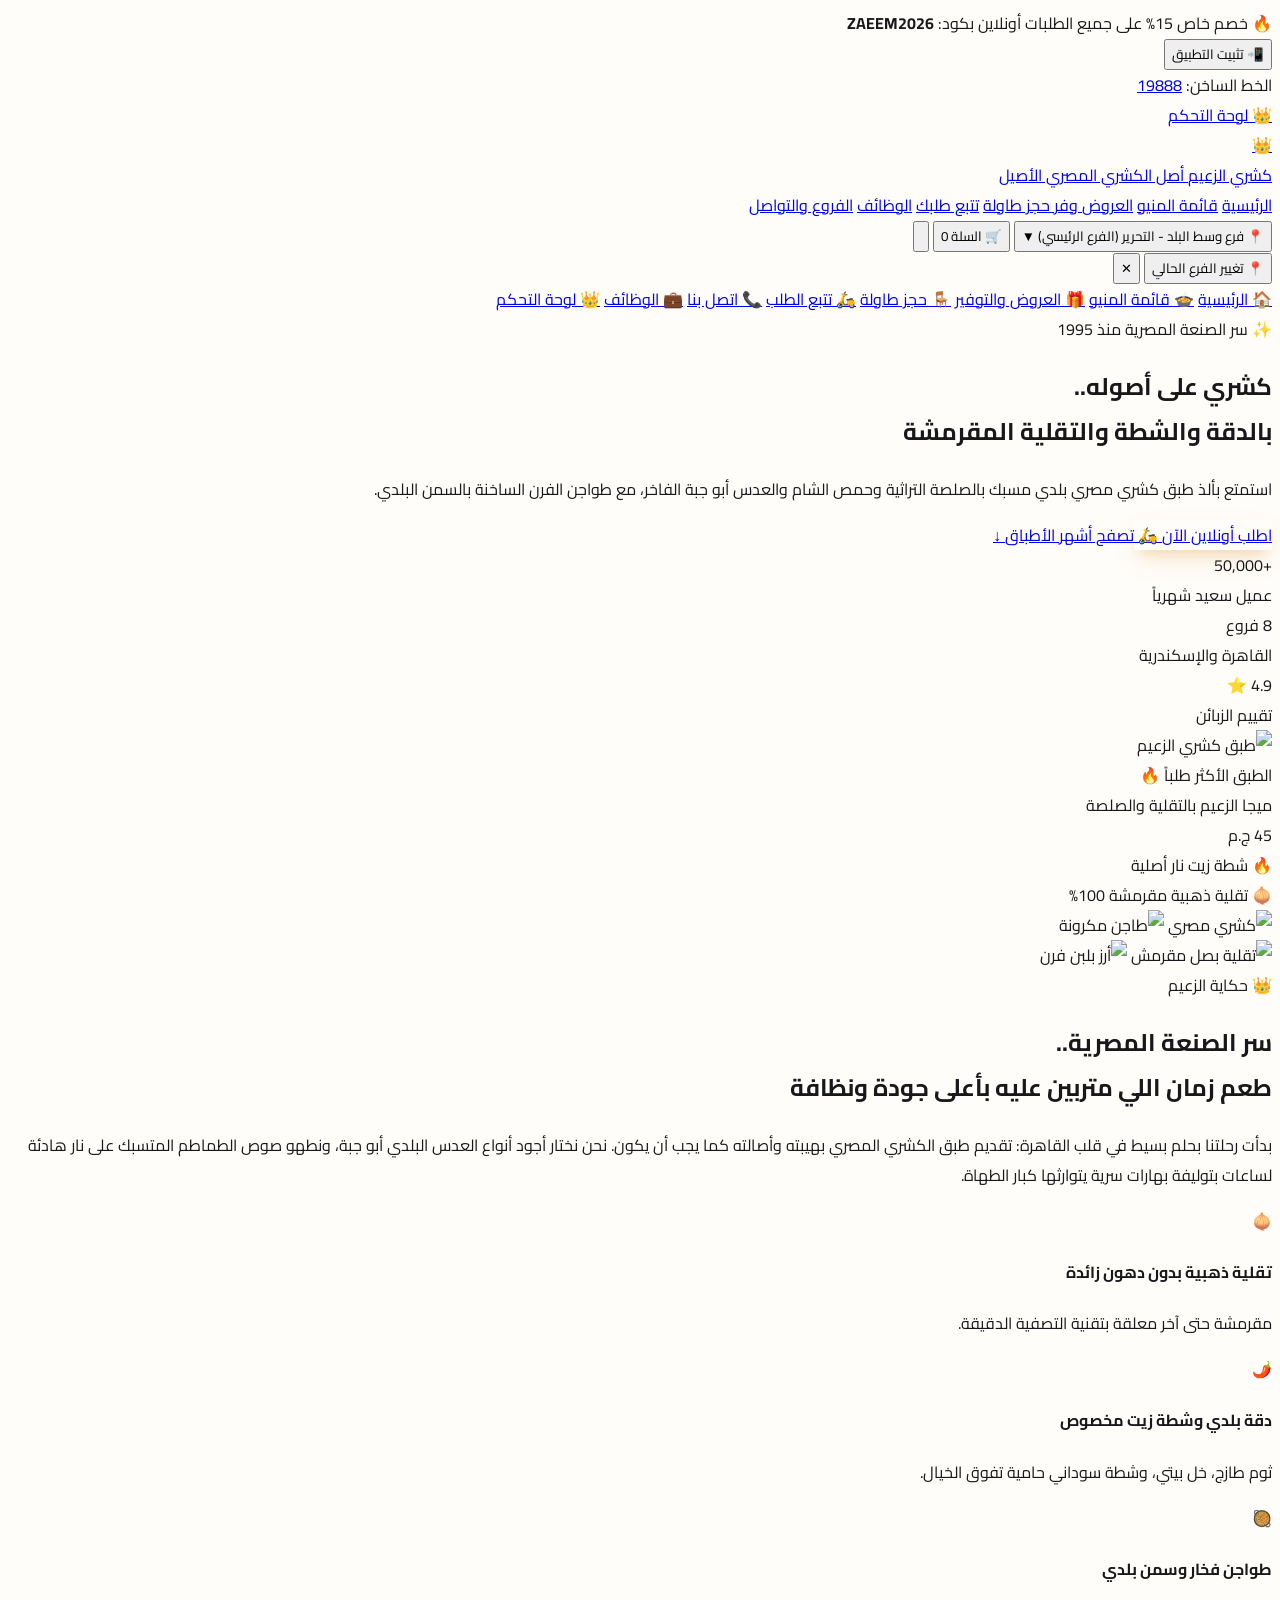
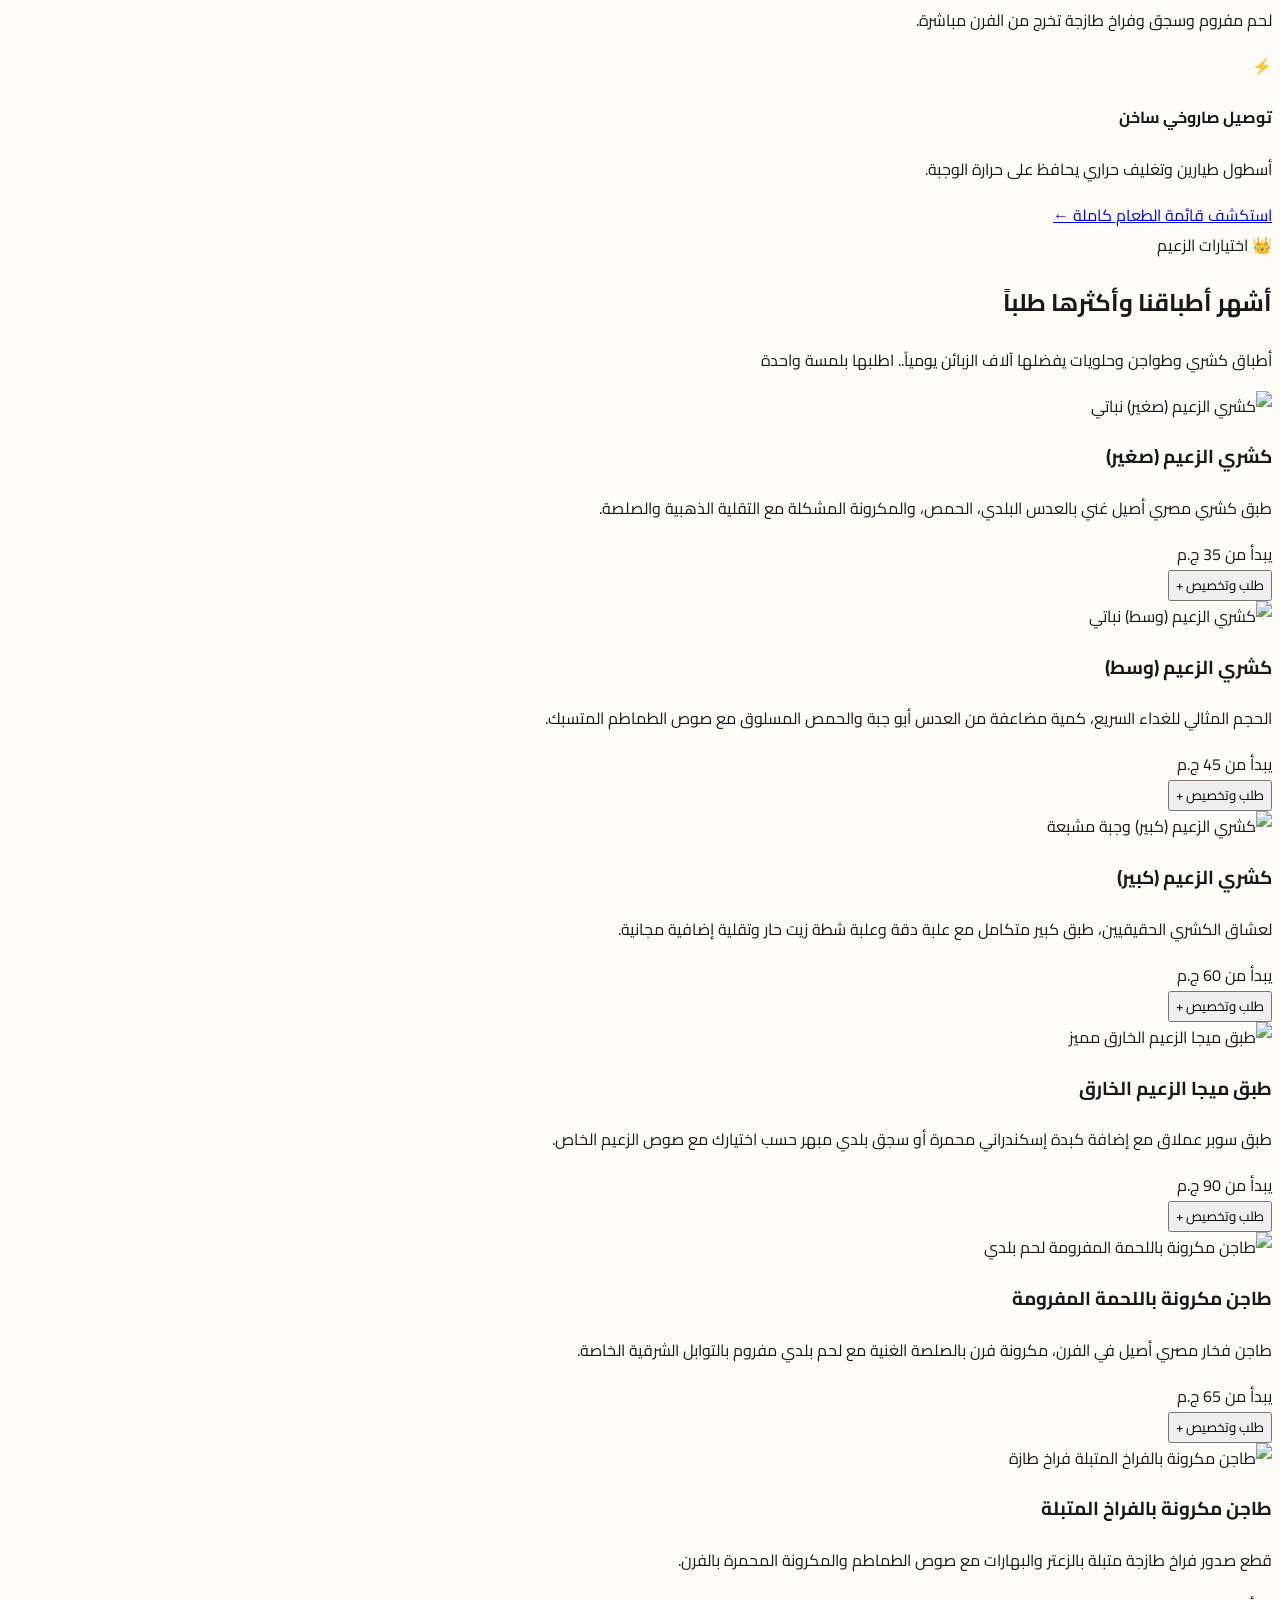
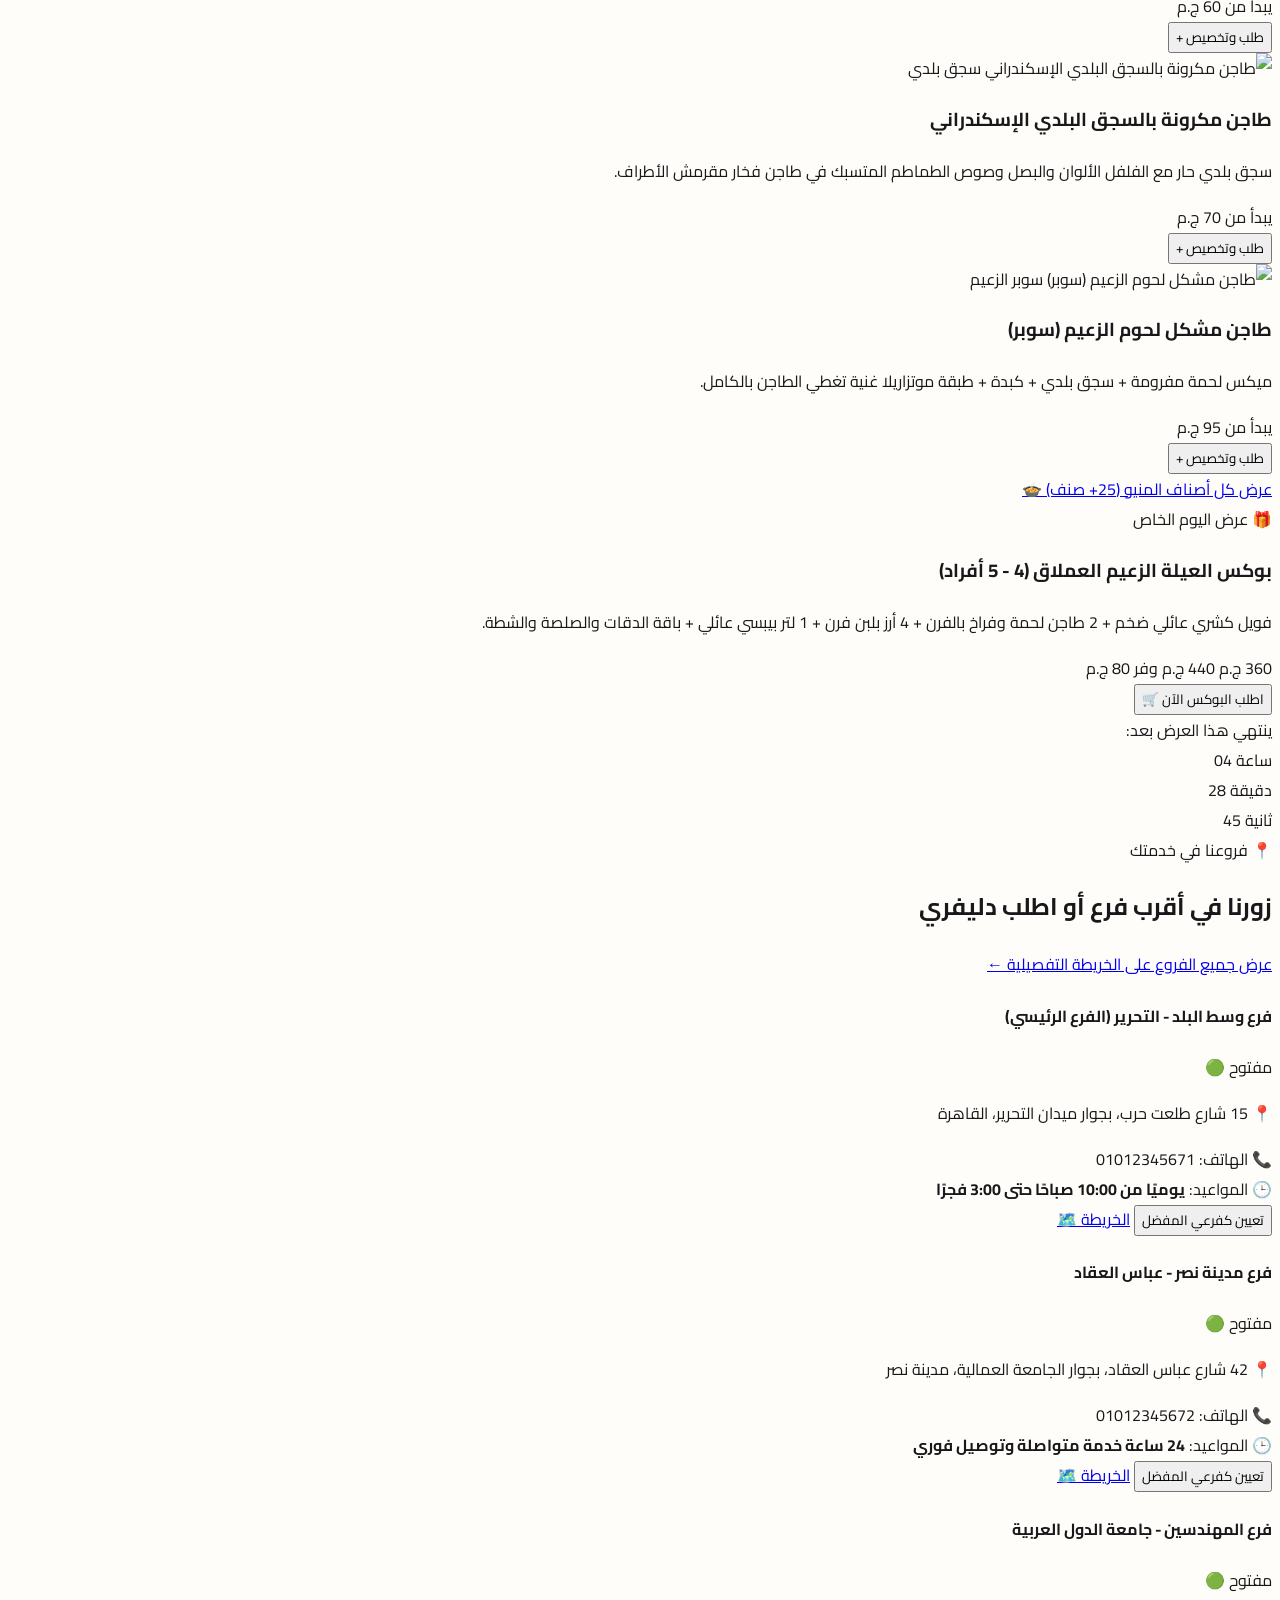
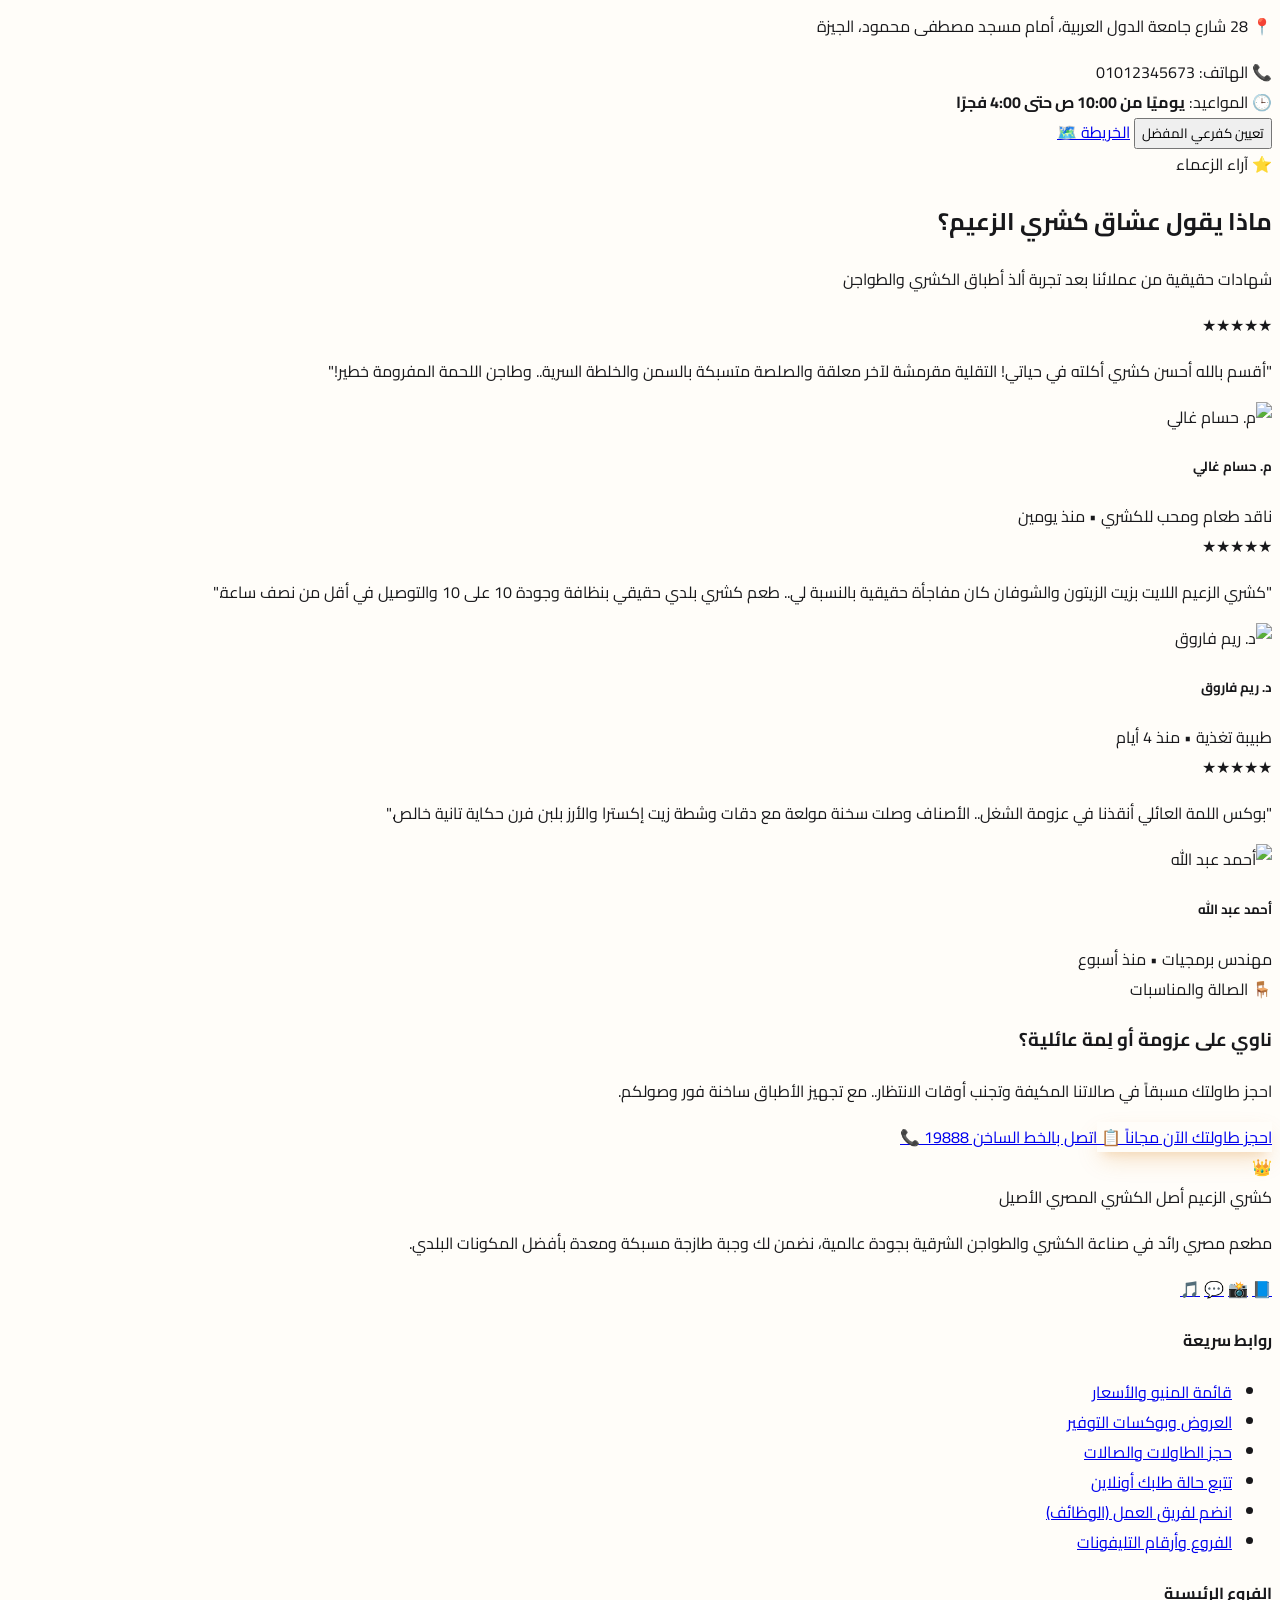
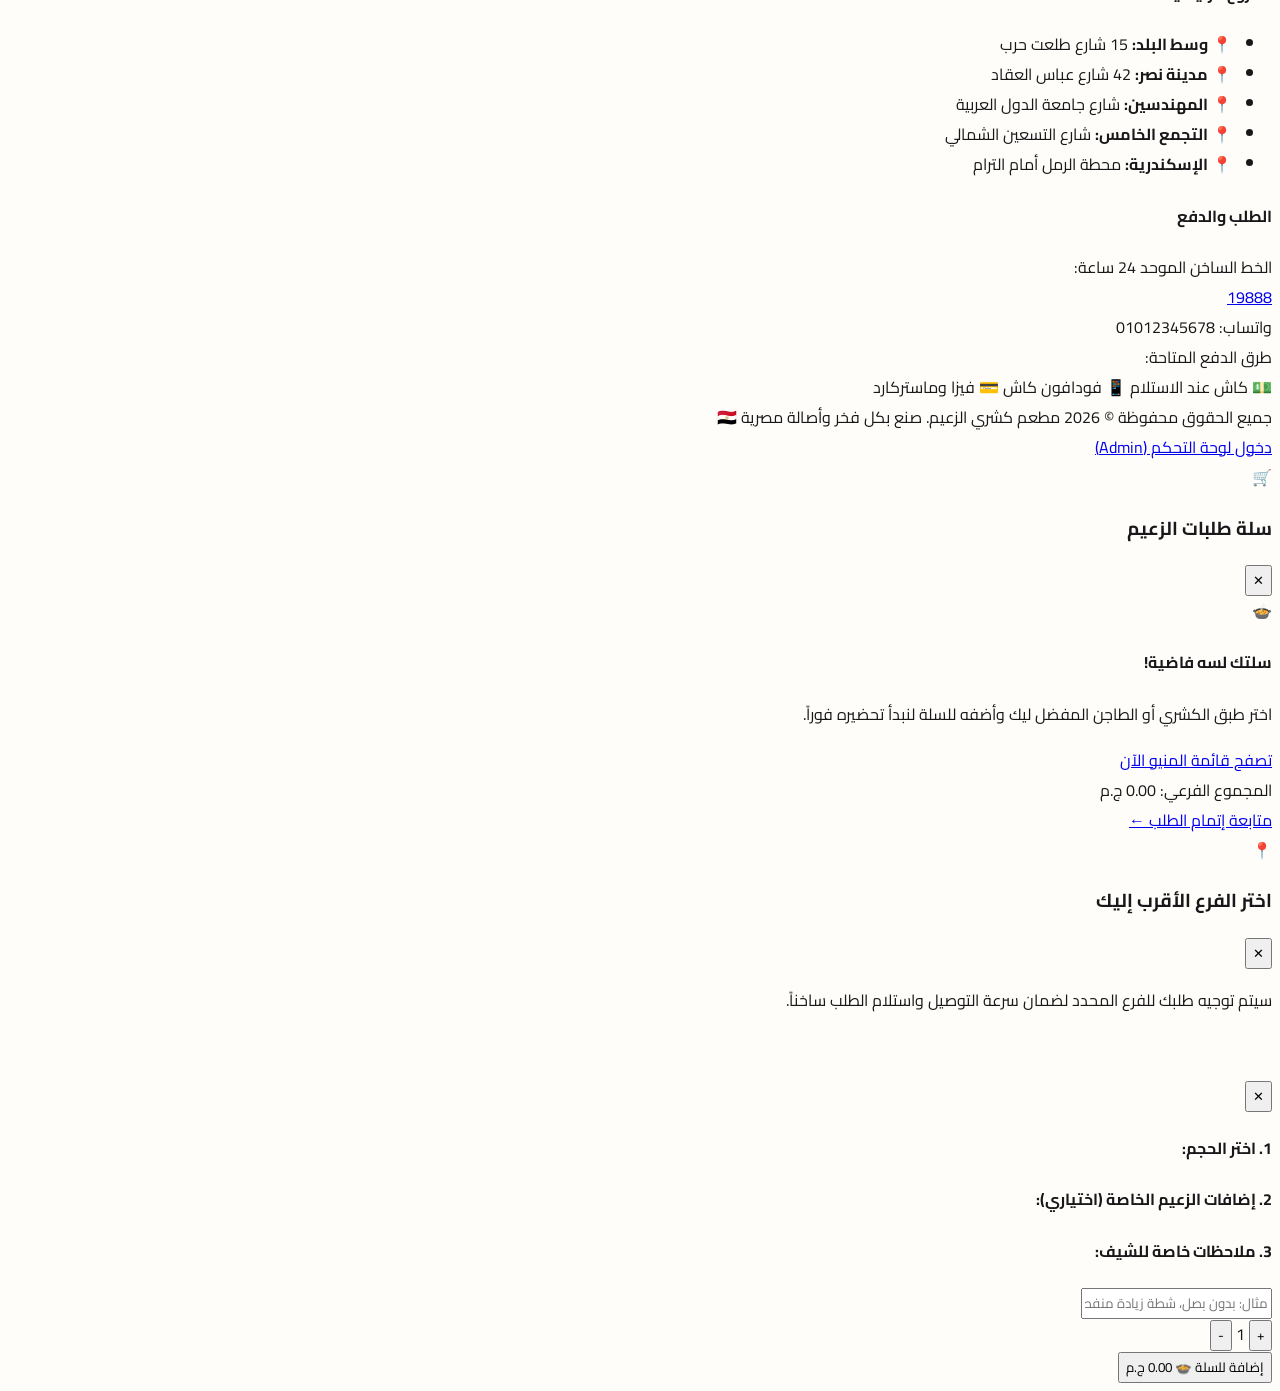
==== commit 5d435679: "Add files via upload" ====
--- a/index.html
+++ b/index.html
@@ -538,9 +538,9 @@
   </footer>
 
   <!-- ================= MINI CART SLIDE-OVER DRAWER ================= -->
-  <div id="cart-backdrop" class="fixed inset-0 bg-black/60 z-50 hidden transition-opacity opacity-0 drawer-backdrop"></div>
+  <div id="cart-backdrop" class="drawer-backdrop hidden" onclick="closeMiniCart()"></div>
   
-  <div id="cart-drawer" class="fixed inset-y-0 left-0 max-w-full w-full sm:w-96 bg-white shadow-2xl z-50 transform translate-x-full transition-transform duration-300 ease-in-out flex flex-col drawer-content">
+  <div id="cart-drawer" class="drawer-content flex flex-col">
     
     <!-- Drawer Header -->
     <div class="p-4 bg-red-900 text-white flex items-center justify-between border-b border-red-800">
--- a/css/custom.css
+++ b/css/custom.css
@@ -0,0 +1,301 @@
+/* ==========================================================================
+   كشري الزعيم - Koshary El Zaeem
+   الموقع الرسمي ولوحة التحكم الاحترافية
+   الهوية البصرية: أحمر تراثي، ذهبي، بني مقرمش، وكريمي دافئ
+   ========================================================================== */
+
+@import url('https://fonts.googleapis.com/css2?family=Cairo:wght@300;400;500;600;700;800;900&family=Tajawal:wght@400;500;700;800&family=Reem+Kufi:wght@600;700&display=swap');
+
+:root {
+  --primary-red: #991b1b;
+  --primary-red-hover: #7f1d1d;
+  --accent-gold: #d97706;
+  --accent-gold-hover: #b45309;
+  --crispy-brown: #78350f;
+  --bg-cream: #fffdf9;
+  --card-cream: #f9f6f0;
+  --dark-charcoal: #18181b;
+  --text-muted: #71717a;
+  --success-green: #15803d;
+  --warning-amber: #f59e0b;
+}
+
+* {
+  font-family: 'Cairo', 'Tajawal', -apple-system, BlinkMacSystemFont, "Segoe UI", Roboto, sans-serif;
+}
+
+.font-kufi {
+  font-family: 'Reem Kufi', 'Cairo', sans-serif;
+}
+
+body {
+  background-color: var(--bg-cream);
+  color: var(--dark-charcoal);
+  direction: rtl;
+  text-align: right;
+  overflow-x: hidden;
+}
+
+/* Custom Scrollbar */
+::-webkit-scrollbar {
+  width: 8px;
+  height: 8px;
+}
+::-webkit-scrollbar-track {
+  background: #f1ede4;
+}
+::-webkit-scrollbar-thumb {
+  background: #d97706;
+  border-radius: 4px;
+}
+::-webkit-scrollbar-thumb:hover {
+  background: #991b1b;
+}
+
+/* Gradients and Special Visuals */
+.bg-zaeem-gradient {
+  background: linear-gradient(135deg, #7f1d1d 0%, #991b1b 50%, #b45309 100%);
+}
+
+.bg-zaeem-dark {
+  background: linear-gradient(145deg, #1c1917 0%, #292524 100%);
+}
+
+.bg-gold-gradient {
+  background: linear-gradient(135deg, #f59e0b 0%, #d97706 100%);
+}
+
+.text-gold {
+  color: #d97706;
+}
+
+.text-gold-light {
+  color: #fbbf24;
+}
+
+.border-gold {
+  border-color: #d97706;
+}
+
+.shadow-zaeem {
+  box-shadow: 0 10px 25px -5px rgba(153, 27, 27, 0.2), 0 8px 10px -6px rgba(153, 27, 27, 0.1);
+}
+
+.shadow-gold {
+  box-shadow: 0 10px 25px -5px rgba(217, 119, 6, 0.25), 0 8px 10px -6px rgba(217, 119, 6, 0.15);
+}
+
+/* Animations */
+@keyframes float {
+  0%, 100% { transform: translateY(0px) rotate(0deg); }
+  50% { transform: translateY(-10px) rotate(1deg); }
+}
+
+.animate-float {
+  animation: float 4s ease-in-out infinite;
+}
+
+@keyframes steam {
+  0% { transform: translateY(0) scaleX(1); opacity: 0; }
+  25% { opacity: 0.6; }
+  50% { transform: translateY(-20px) scaleX(1.2); opacity: 0.4; }
+  100% { transform: translateY(-40px) scaleX(1.5); opacity: 0; }
+}
+
+.steam-particle {
+  position: absolute;
+  background: radial-gradient(circle, rgba(255,255,255,0.8) 0%, rgba(255,255,255,0) 70%);
+  border-radius: 50%;
+  animation: steam 3s infinite ease-out;
+}
+
+@keyframes pulseGlow {
+  0%, 100% { box-shadow: 0 0 15px rgba(217, 119, 6, 0.4); }
+  50% { box-shadow: 0 0 25px rgba(217, 119, 6, 0.8); }
+}
+
+.pulse-glow {
+  animation: pulseGlow 2s infinite;
+}
+
+/* Badge & Tag Styles */
+.badge-spicy {
+  background: linear-gradient(135deg, #ef4444, #dc2626);
+  color: white;
+}
+
+.badge-veg {
+  background: linear-gradient(135deg, #22c55e, #16a34a);
+  color: white;
+}
+
+.badge-bestseller {
+  background: linear-gradient(135deg, #f59e0b, #d97706);
+  color: #18181b;
+  font-weight: 700;
+}
+
+/* Smooth Card Hover Transitions */
+.dish-card {
+  transition: all 0.3s cubic-bezier(0.4, 0, 0.2, 1);
+}
+
+.dish-card:hover {
+  transform: translateY(-6px);
+  box-shadow: 0 20px 25px -5px rgba(0, 0, 0, 0.1), 0 10px 10px -5px rgba(0, 0, 0, 0.04);
+}
+
+/* Modal and Drawer Transitions */
+.drawer-backdrop {
+  transition: opacity 0.3s ease-in-out;
+}
+
+.drawer-content {
+  transition: transform 0.3s ease-in-out;
+}
+
+/* Status Badges in Admin */
+.status-received {
+  background-color: #fef3c7;
+  color: #92400e;
+  border: 1px solid #fde68a;
+}
+
+.status-preparing {
+  background-color: #e0e7ff;
+  color: #3730a3;
+  border: 1px solid #c7d2fe;
+}
+
+.status-ready {
+  background-color: #fef9c3;
+  color: #854d0e;
+  border: 1px solid #fef08a;
+}
+
+.status-delivering {
+  background-color: #dbeafe;
+  color: #1e40af;
+  border: 1px solid #bfdbfe;
+}
+
+.status-delivered {
+  background-color: #dcfce7;
+  color: #166534;
+  border: 1px solid #bbf7d0;
+}
+
+.status-cancelled {
+  background-color: #fee2e2;
+  color: #991b1b;
+  border: 1px solid #fecaca;
+}
+
+/* ==========================================================================
+   Thermal Receipt Styles for 80mm POS Printers
+   ========================================================================== */
+@media print {
+  body * {
+    visibility: hidden;
+  }
+  
+  #thermal-receipt, #thermal-receipt * {
+    visibility: visible;
+  }
+  
+  #thermal-receipt {
+    position: absolute;
+    left: 0;
+    top: 0;
+    width: 80mm;
+    margin: 0;
+    padding: 8mm 4mm;
+    background: white;
+    color: black;
+    font-size: 12px;
+    line-height: 1.3;
+    font-family: 'Courier New', Courier, monospace, 'Cairo', sans-serif;
+    border: none;
+    box-shadow: none;
+  }
+
+  .no-print {
+    display: none !important;
+  }
+}
+
+.receipt-preview {
+  width: 80mm;
+  max-width: 100%;
+  background: #ffffff;
+  color: #111827;
+  font-family: 'Cairo', monospace;
+  font-size: 13px;
+  line-height: 1.4;
+  border-radius: 4px;
+  border: 1px dashed #9ca3af;
+  box-shadow: 0 4px 6px -1px rgba(0, 0, 0, 0.1);
+  padding: 16px;
+  margin: 0 auto;
+}
+
+.receipt-divider {
+  border-top: 1px dashed #6b7280;
+  margin: 8px 0;
+}
+
+.receipt-double-divider {
+  border-top: 2px solid #111827;
+  margin: 10px 0;
+}
+
+/* Toast Notifications */
+#toast-container {
+  position: fixed;
+  bottom: 24px;
+  left: 24px;
+  z-index: 9999;
+  display: flex;
+  flex-direction: column;
+  gap: 12px;
+  pointer-events: none;
+}
+
+.toast-item {
+  pointer-events: auto;
+  min-width: 280px;
+  max-width: 400px;
+  background: #18181b;
+  color: #ffffff;
+  padding: 12px 18px;
+  border-radius: 12px;
+  box-shadow: 0 10px 15px -3px rgba(0,0,0,0.3);
+  display: flex;
+  align-items: center;
+  gap: 12px;
+  animation: slideInLeft 0.3s ease-out;
+  border-right: 4px solid #d97706;
+}
+
+.toast-item.success {
+  border-right-color: #22c55e;
+}
+
+.toast-item.error {
+  border-right-color: #ef4444;
+}
+
+.toast-item.warning {
+  border-right-color: #f59e0b;
+}
+
+@keyframes slideInLeft {
+  from {
+    transform: translateX(-100%);
+    opacity: 0;
+  }
+  to {
+    transform: translateX(0);
+    opacity: 1;
+  }
+}
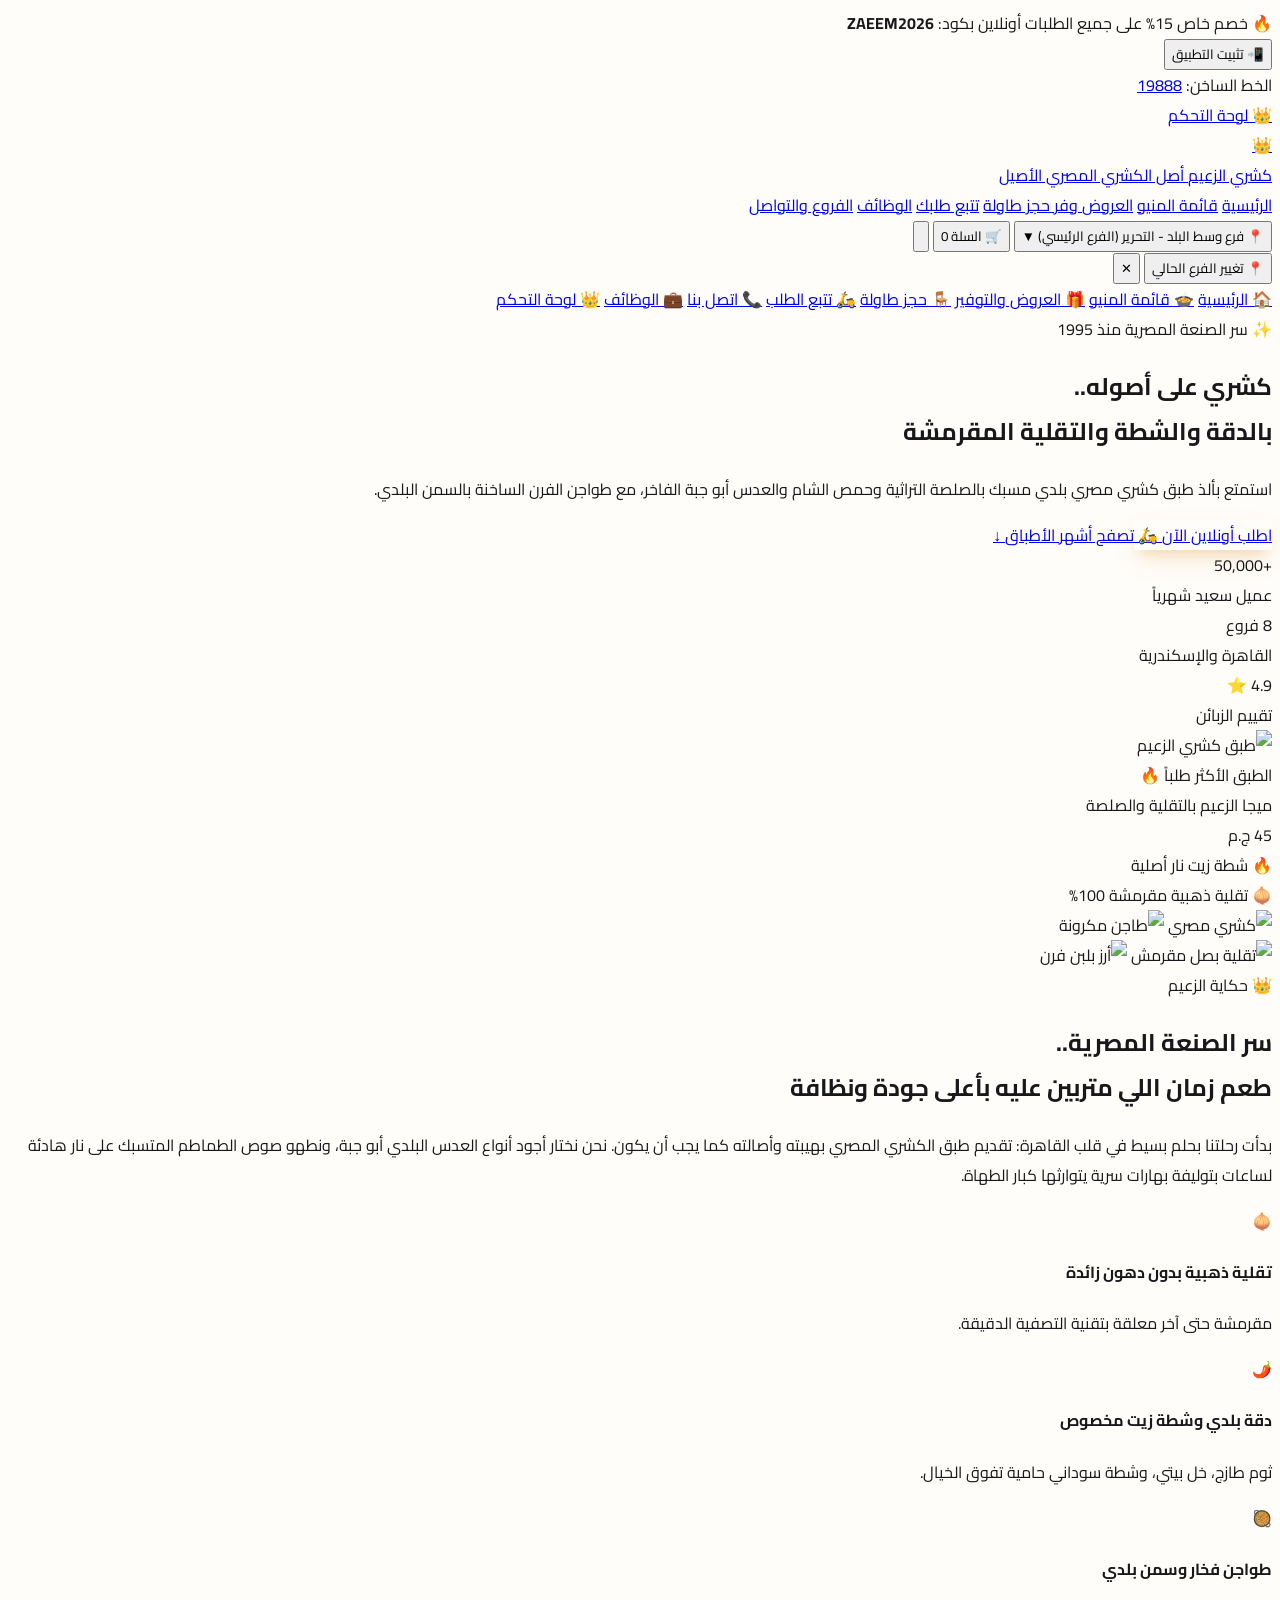
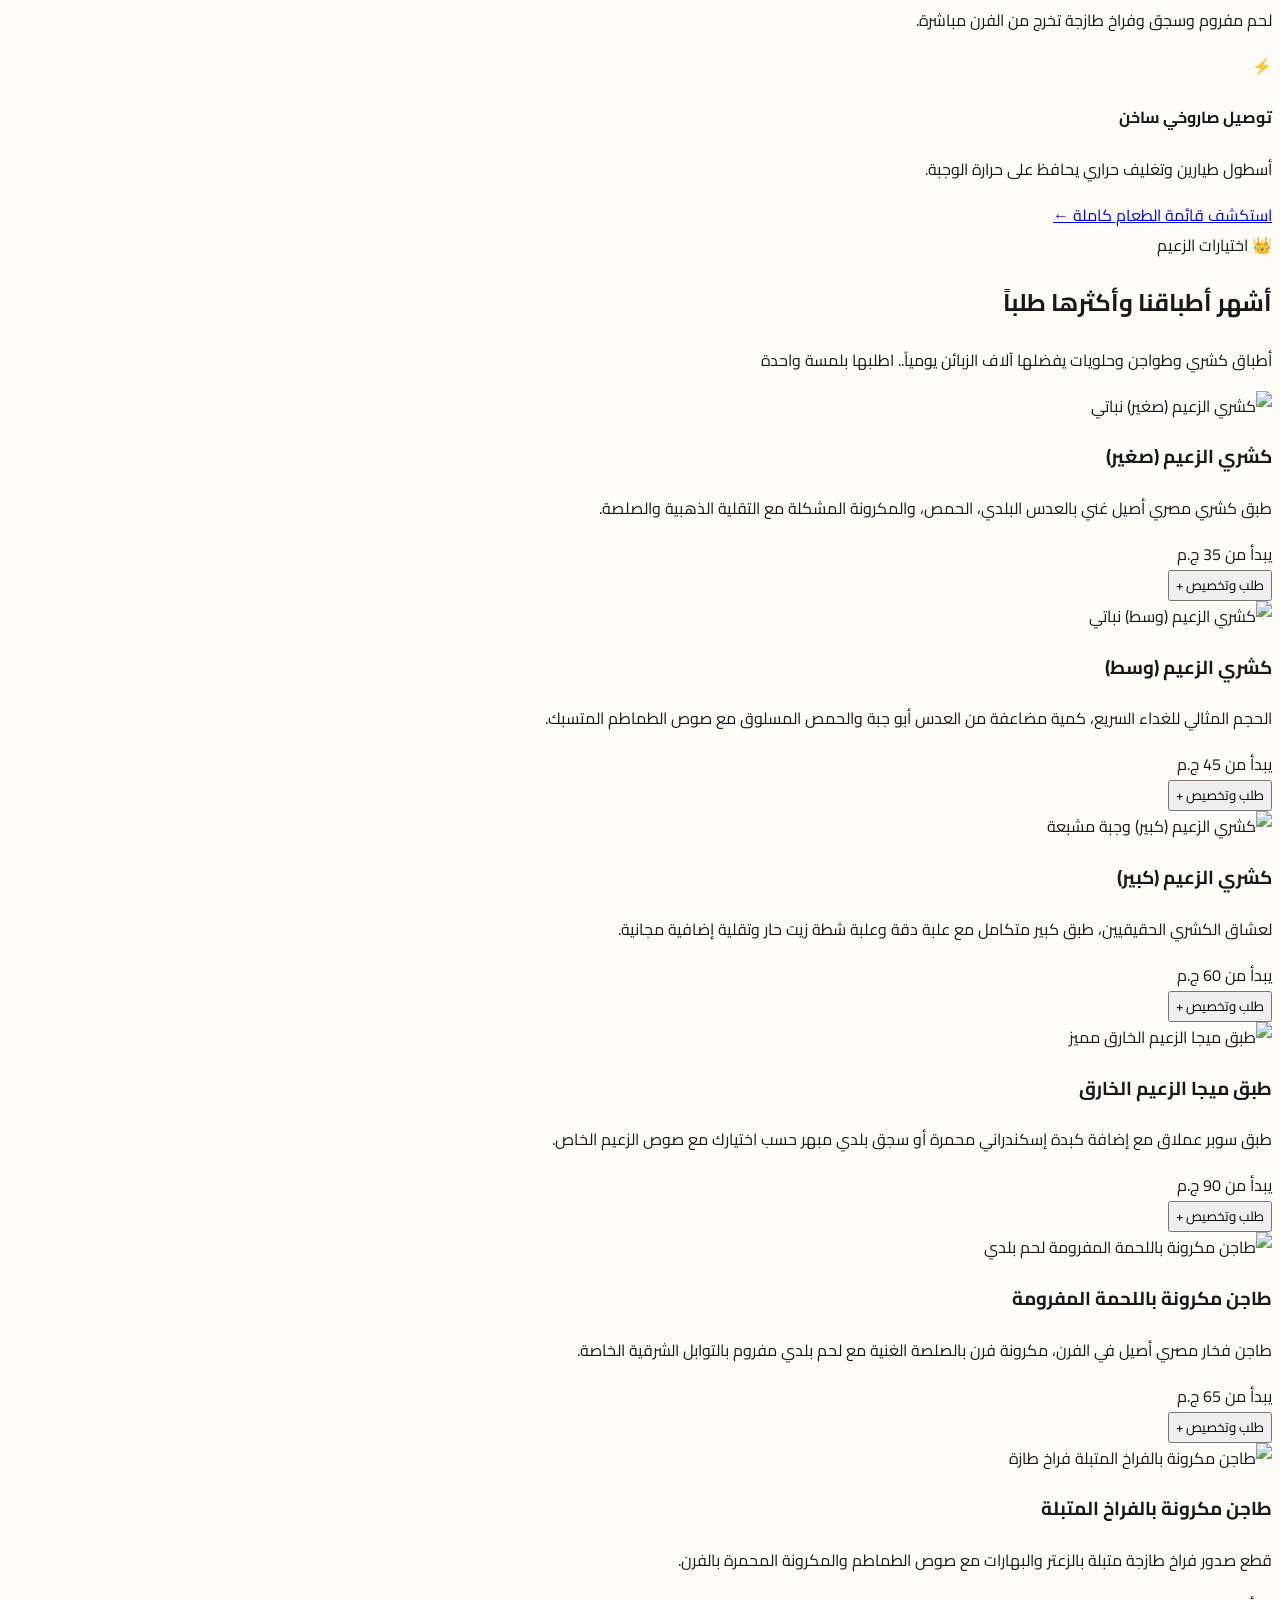
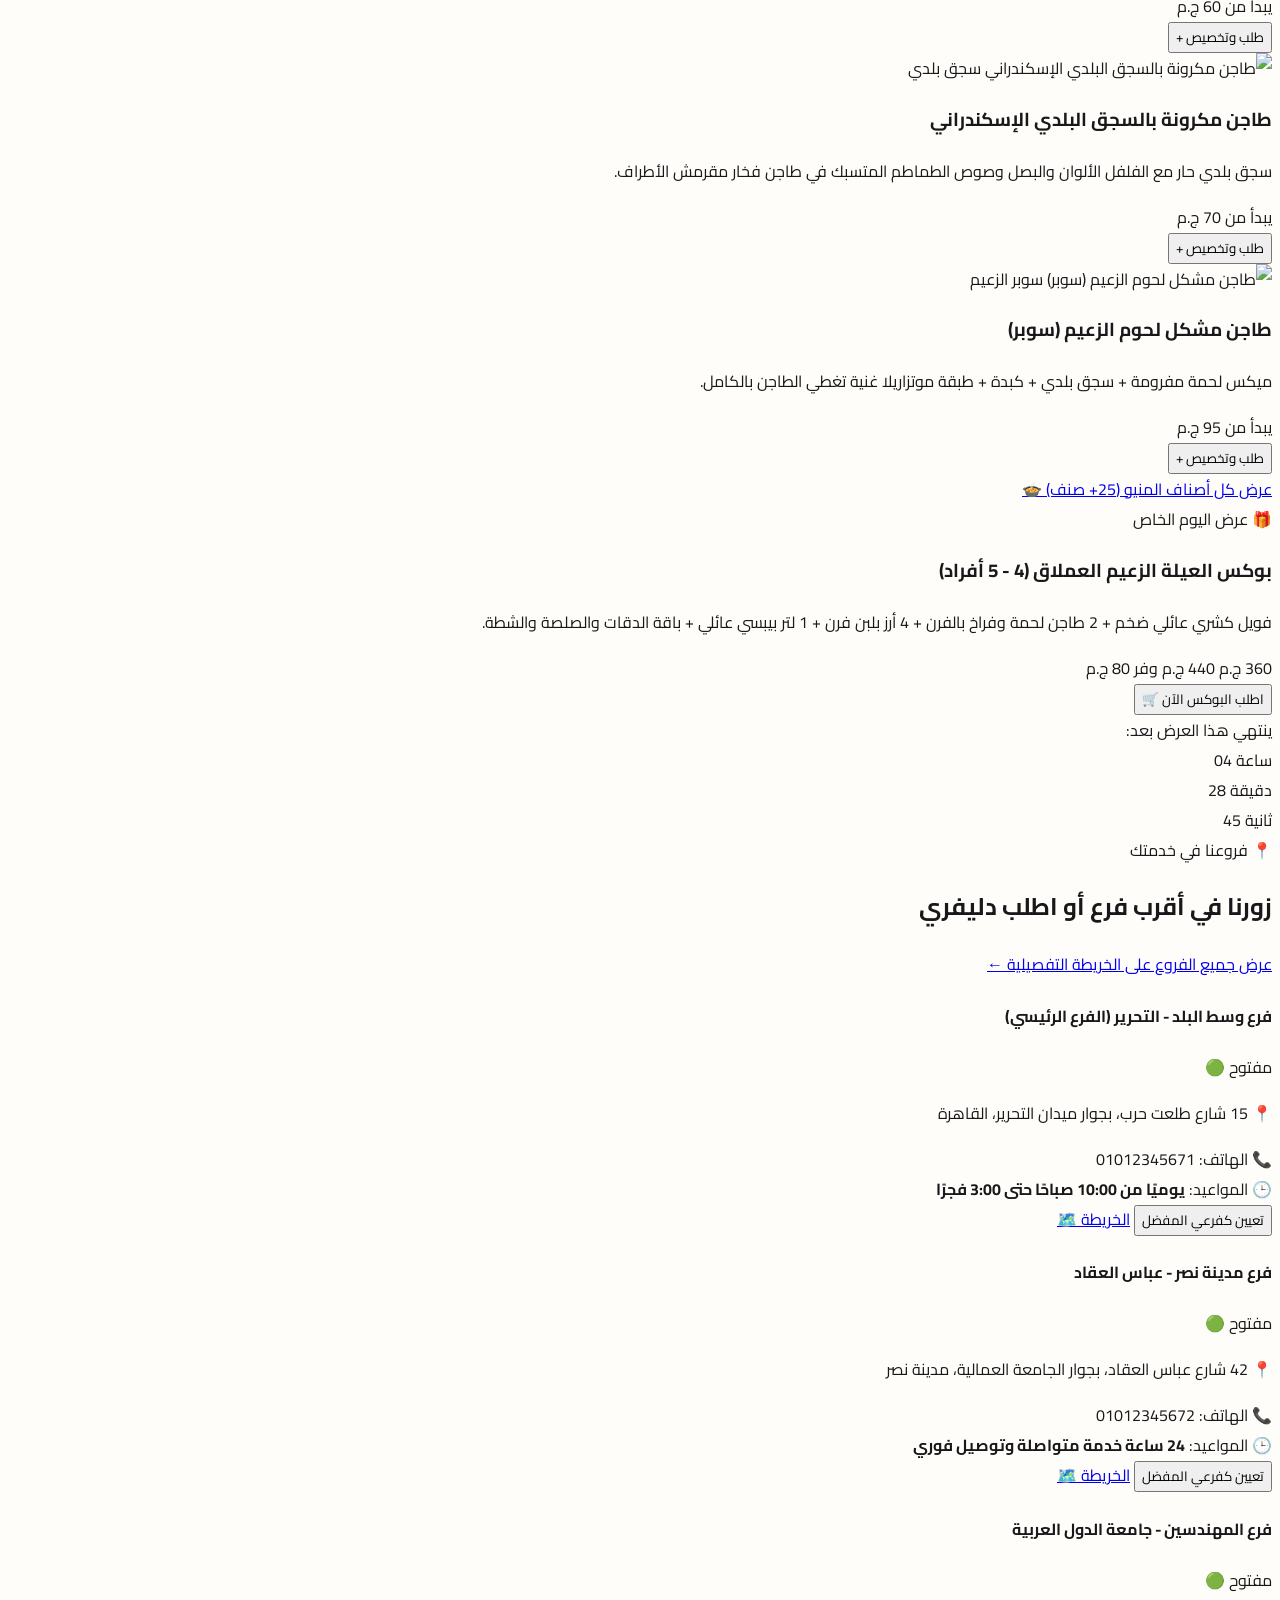
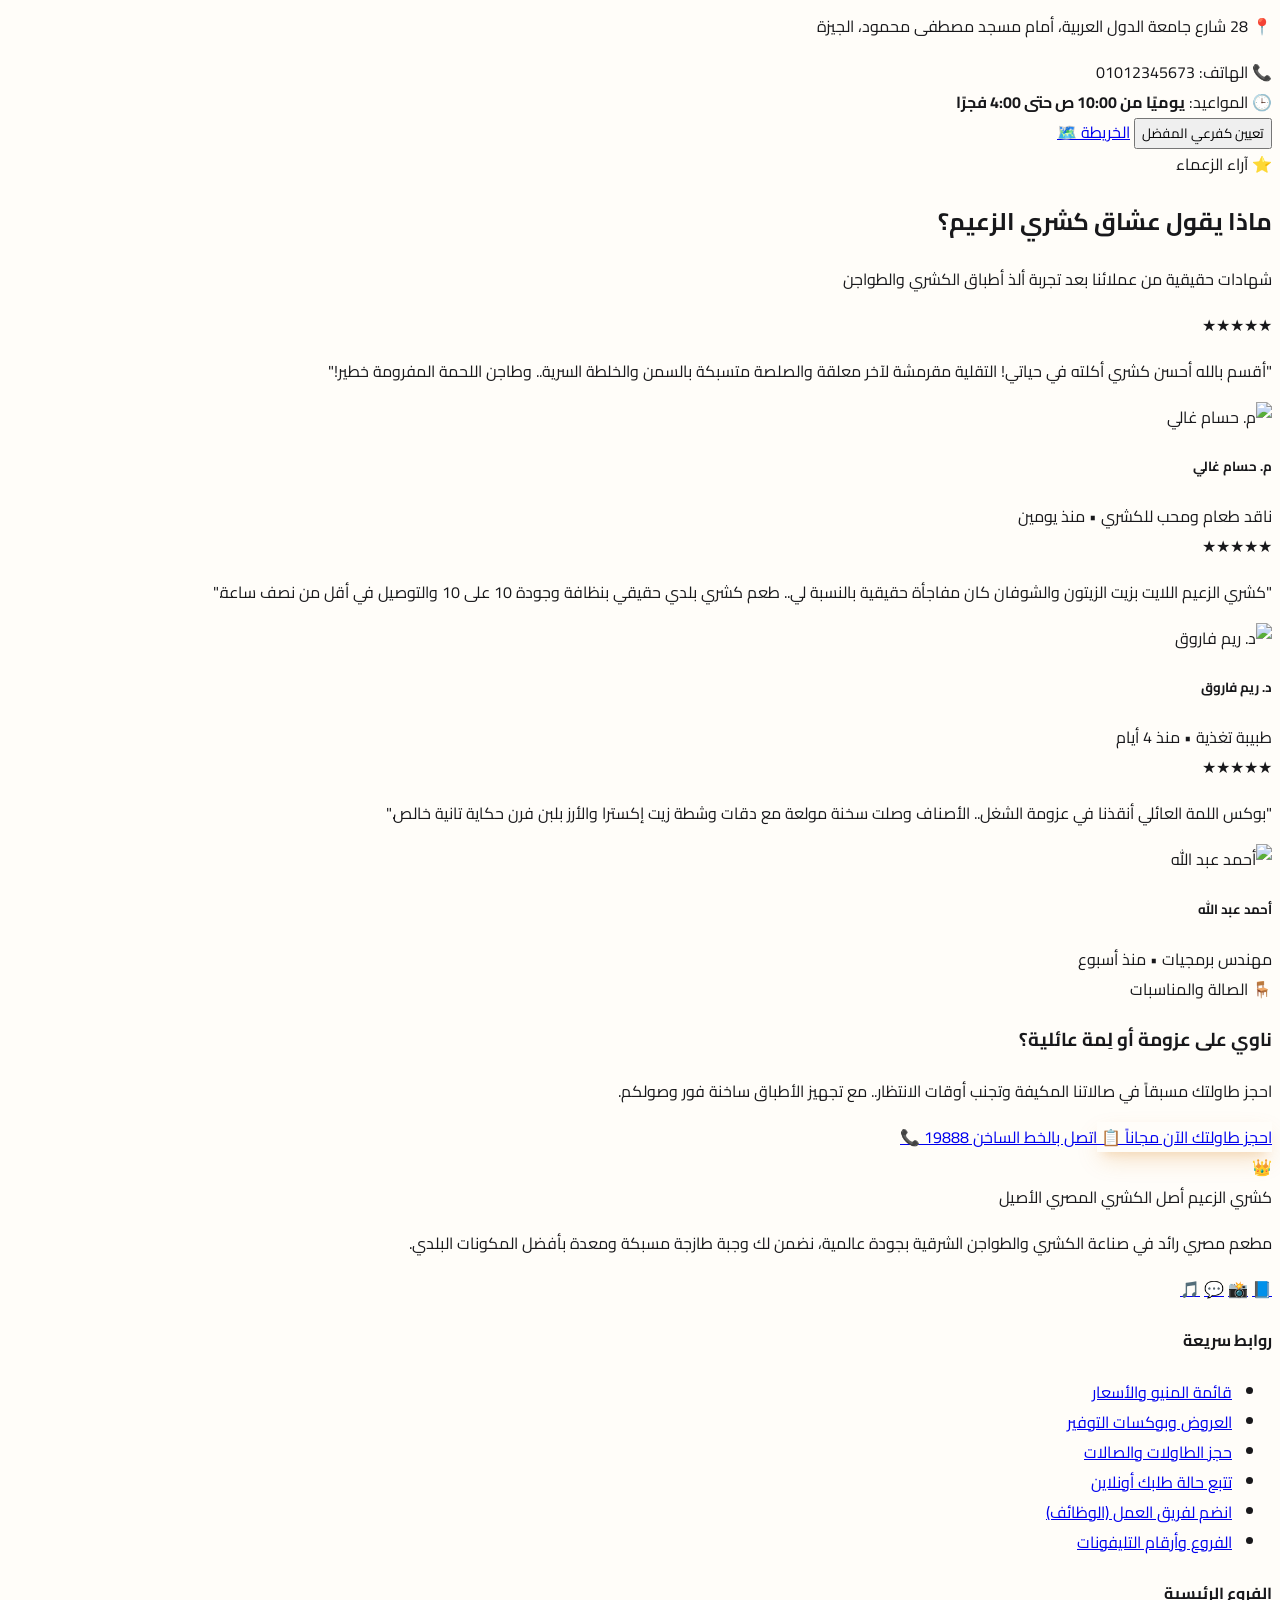
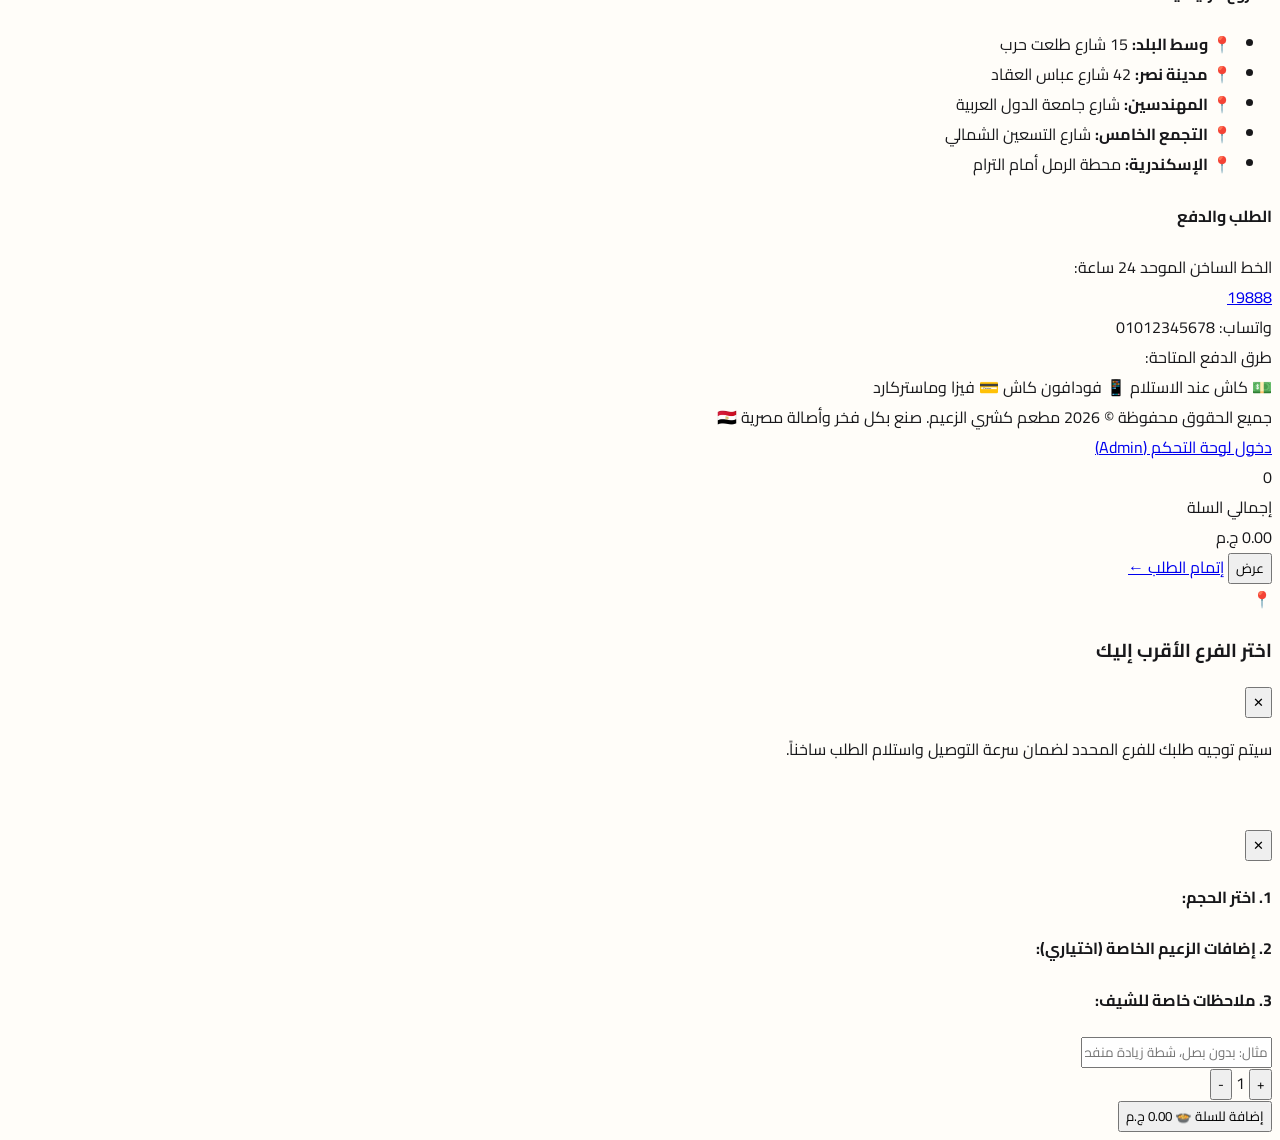
==== commit 1aabab1c: "Add files via upload" ====
--- a/index.html
+++ b/index.html
@@ -537,6 +537,23 @@
     </div>
   </footer>
 
+  <!-- Mobile Floating Cart Checkout Bar -->
+  <div id="mobile-cart-bar" class="fixed bottom-0 left-0 right-0 bg-stone-900 text-white p-3 z-30 shadow-2xl border-t border-amber-500/50 sm:hidden transition-transform translate-y-full">
+    <div class="flex items-center justify-between">
+      <div class="flex items-center gap-2.5">
+        <span class="w-9 h-9 rounded-xl bg-amber-500 text-stone-950 flex items-center justify-center font-black text-sm cart-count-badge">0</span>
+        <div>
+          <div class="text-[11px] text-stone-400">إجمالي السلة</div>
+          <div id="mobile-cart-total" class="text-sm font-black text-amber-400">0.00 ج.م</div>
+        </div>
+      </div>
+      <div class="flex gap-2">
+        <button onclick="openMiniCart()" class="bg-stone-800 text-white text-xs font-bold px-3 py-2 rounded-xl border border-stone-700">عرض</button>
+        <a href="./checkout.html" class="bg-gradient-to-r from-red-700 to-amber-600 text-white text-xs font-black px-4 py-2 rounded-xl shadow">إتمام الطلب ←</a>
+      </div>
+    </div>
+  </div>
+
   <!-- ================= MINI CART SLIDE-OVER DRAWER ================= -->
   <div id="cart-backdrop" class="drawer-backdrop hidden" onclick="closeMiniCart()"></div>
   
--- a/css/custom.css
+++ b/css/custom.css
@@ -152,6 +152,51 @@
 
 .drawer-content {
   transition: transform 0.3s ease-in-out;
+}
+
+/* ==========================================================================
+   Bulletproof Cart Slide-Over Drawer (Off-screen on left until opened)
+   ========================================================================== */
+#cart-drawer {
+  position: fixed;
+  top: 0;
+  bottom: 0;
+  left: 0;
+  width: 100%;
+  max-width: 24rem; /* 384px */
+  background-color: #ffffff;
+  box-shadow: 0 25px 50px -12px rgba(0, 0, 0, 0.25);
+  z-index: 100;
+  display: flex;
+  flex-direction: column;
+  transform: translateX(-105%) !important;
+  transition: transform 0.3s cubic-bezier(0.4, 0, 0.2, 1), visibility 0.3s !important;
+  visibility: hidden;
+  pointer-events: none;
+}
+
+#cart-drawer.open {
+  transform: translateX(0) !important;
+  visibility: visible !important;
+  pointer-events: auto !important;
+}
+
+#cart-backdrop {
+  position: fixed;
+  inset: 0;
+  background-color: rgba(0, 0, 0, 0.65);
+  backdrop-filter: blur(3px);
+  z-index: 99;
+  opacity: 0;
+  visibility: hidden;
+  pointer-events: none;
+  transition: opacity 0.3s ease-in-out, visibility 0.3s ease-in-out;
+}
+
+#cart-backdrop.open {
+  opacity: 1 !important;
+  visibility: visible !important;
+  pointer-events: auto !important;
 }
 
 /* Status Badges in Admin */
